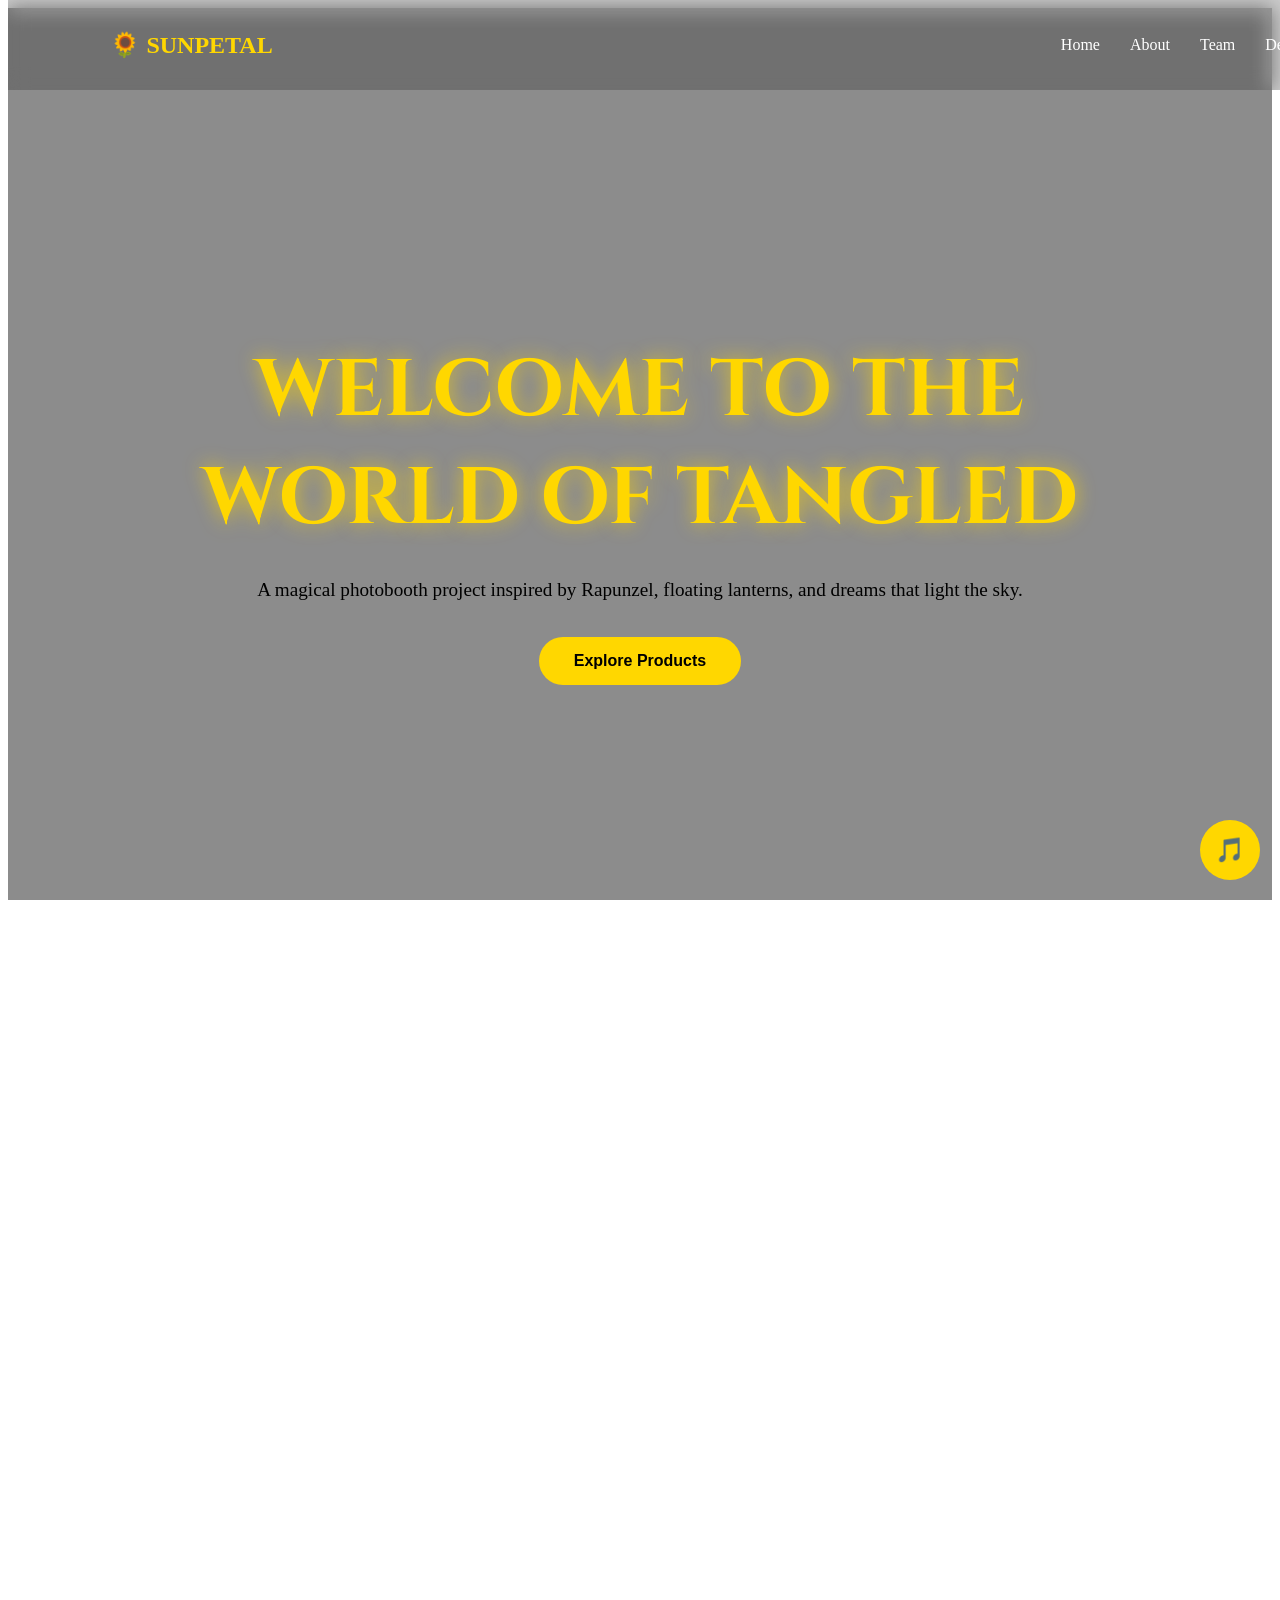
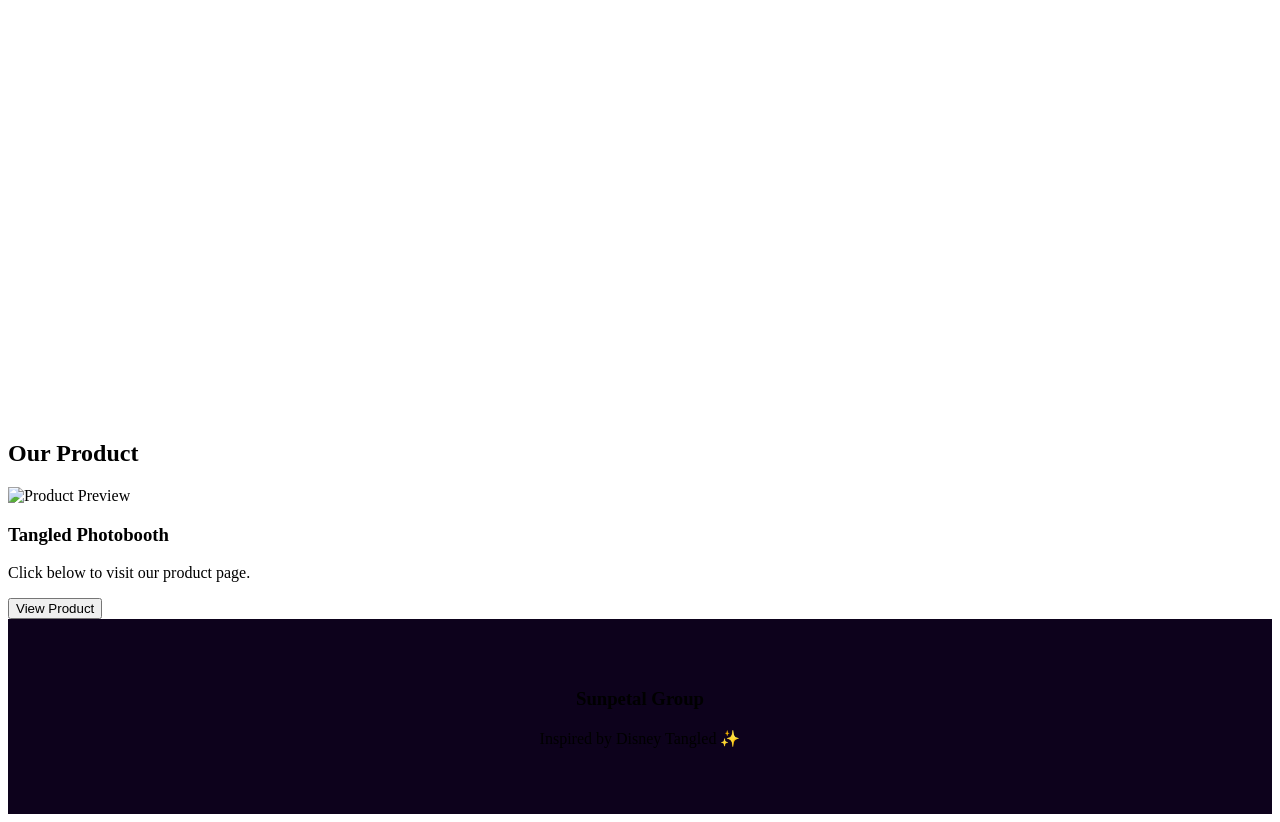
==== index.html @ 0a72d31d "Update index.html" ====
<!DOCTYPE html>
<html lang="en">
<head>
    <meta charset="UTF-8">
    <meta name="viewport" content="width=device-width, initial-scale=1.0">

    <title>Sunpetal | Tangled</title>

    <link rel="preconnect" href="https://fonts.googleapis.com">
    <link href="https://fonts.googleapis.com/css2?family=Cinzel:wght@400;700&family=Poppins:wght@300;400;500;600&display=swap" rel="stylesheet">

    <link rel="stylesheet" href="css/style.css">
</head>

<body>

    <!-- MUSIC -->
    <audio id="bgMusic" loop>
        <source src="assets/music.mp3" type="audio/mpeg">
    </audio>

    <button id="musicBtn">🎵</button>

    <!-- FLOATING ELEMENTS -->
    <div id="bubble-container"></div>
    <div id="lantern-container"></div>

    <!-- NAVBAR -->
    <nav>
        <div class="logo">
            🌻 SUNPETAL
        </div>

        <ul>
            <li><a href="#home">Home</a></li>
            <li><a href="#about">About</a></li>
            <li><a href="#team">Team</a></li>
            <li><a href="design.html">Design</a></li>
            <li>
                <a href="https://kelompok6-design.github.io/product/">
                    Product
                </a>
            </li>
        </ul>
    </nav>

    <!-- HERO -->
    <section id="home" class="hero">
        <div class="hero-content">
            <h1>WELCOME TO THE WORLD OF TANGLED</h1>

            <p>
                A magical photobooth project inspired by Rapunzel,
                floating lanterns, and dreams that light the sky.
            </p>

            <button onclick="goProduct()">
                Explore Products
            </button>
        </div>
    </section>

    <!-- ABOUT -->
    <section id="about" class="about reveal">
        <h2>ABOUT SUNPETAL</h2>

        <div class="about-box">
            <p>
                Sunpetal is a creative group project that presents
                a Tangled-themed photobooth inspired by Rapunzel's
                tower, floating lanterns, golden flowers,
                and magical adventures.

                Our goal is to create a memorable experience
                where visitors can step into the world of Tangled.
            </p>
        </div>
    </section>

    <!-- TEAM -->
    <section id="team" class="team reveal">
        <h2>MEET OUR TEAM</h2>

        <div class="team-grid">

            <div class="flip-card">
                <div class="flip-inner">
                    <div class="front">
                        <h3>Aulia</h3>
                    </div>
                    <div class="back">
                        <p>Web Programmer</p>
                    </div>
                </div>
            </div>

            <div class="flip-card">
                <div class="flip-inner">
                    <div class="front">
                        <h3>Faeyza</h3>
                    </div>
                    <div class="back">
                        <p>Apps Programmer</p>
                    </div>
                </div>
            </div>

            <div class="flip-card">
                <div class="flip-inner">
                    <div class="front">
                        <h3>Carissa</h3>
                    </div>
                    <div class="back">
                        <p>Web Designer</p>
                    </div>
                </div>
            </div>

            <div class="flip-card">
                <div class="flip-inner">
                    <div class="front">
                        <h3>Kamila</h3>
                    </div>
                    <div class="back">
                        <p>Content Writer</p>
                    </div>
                </div>
            </div>

        </div>
    </section>

    <!-- CANVA -->
    <section class="canva reveal">
        <h2>OUR DESIGN PROJECT</h2>

        <div class="canva-box">

            <div style="position: relative; width: 100%; height: 0; padding-top: 56.25%; overflow: hidden; border-radius: 8px;">
                <iframe
                    loading="lazy"
                    style="position: absolute; width:100%; height:100%; top:0; left:0; border:none;"
                    src="https://www.canva.com/design/DAHGaYmYNaI/-Wo3MU7mlBbHjaX0H11_Dw/view?embed"
                    allowfullscreen>
                </iframe>
            </div>

            <a href="https://www.canva.com/design/DAHGaYmYNaI/-Wo3MU7mlBbHjaX0H11_Dw/view"
                target="_blank"
                rel="noopener">
                Sunpetal Cam
            </a>

        </div>
    </section>

    <!-- INTERACTIVE SECTION -->
    <section class="journey reveal">
        <h2>FOLLOW THE LANTERN</h2>

        <p>
            Click the floating lantern to discover our Tangled products.
        </p>

        <div id="mainLantern">🏮</div>
    </section>

    <!-- MINI GAME -->
    <section class="game reveal">
        <h2>COLLECT THE LANTERNS</h2>

        <p>
            Find all 5 lanterns to unlock Rapunzel's treasure.
        </p>

        <div id="score">0 / 5</div>

        <div id="gameArea"></div>
    </section>

    <!-- GALLERY -->
    <section class="gallery reveal">
        <h2>TANGLED INSPIRATION</h2>

        <div class="gallery-grid">
            <img src="assets/rapunzel.png" alt="Rapunzel">
            <img src="assets/bg-home.jpg" alt="Background">
            <img src="assets/lantern.png" alt="Lantern">
            <img src="assets/product1.jpg" alt="Product">
        </div>
    </section>

    <!-- PRODUCT PREVIEW -->
    <section class="product-preview">
        <h2>Our Product</h2>

        <div class="preview-card">
            <img src="assets/product-preview.jpg" alt="Product Preview">

            <h3>Tangled Photobooth</h3>

            <p>
                Click below to visit our product page.
            </p>

            <button onclick="goProduct()">
                View Product
            </button>
        </div>
    </section>

    <!-- FOOTER -->
    <footer>
        <h3>Sunpetal Group</h3>
        <p>Inspired by Disney Tangled ✨</p>
    </footer>

    <script src="js/main.js"></script>
    <script src="js/bubbles.js"></script>

</body>
</html>
---- css/style.css ----
/* =========================
   MUSIC BUTTON
========================= */

#musicBtn{
position:fixed;
right:20px;
bottom:20px;
width:60px;
height:60px;
border:none;
border-radius:50%;
background:#FFD700;
font-size:24px;
cursor:pointer;
z-index:999;
}

/* =========================
   NAVBAR
========================= */

nav{
position:fixed;
top:0;
width:100%;
padding:20px 8%;
display:flex;
justify-content:space-between;
align-items:center;
background:rgba(0,0,0,.2);
backdrop-filter:blur(10px);
z-index:1000;
}

.logo{
font-size:1.5rem;
font-weight:700;
color:#FFD700;
}

nav ul{
display:flex;
gap:30px;
list-style:none;
}

nav a{
text-decoration:none;
color:white;
font-weight:500;
transition:.3s;
}

nav a:hover{
color:#FFD700;
}

/* =========================
   HERO
========================= */

.hero{
height:100vh;
display:flex;
justify-content:center;
align-items:center;
text-align:center;
padding:20px;

background:
linear-gradient(
rgba(0,0,0,.45),
rgba(0,0,0,.45)
),
url("../assets/bg-home.jpg");

background-size:cover;
background-position:center;
background-attachment:fixed;
}

.hero-content{
max-width:900px;
}

.hero h1{
font-size:5rem;
font-family:'Cinzel',serif;
color:#FFD700;
margin-bottom:20px;
text-shadow:0 0 20px rgba(255,215,0,.7);
}

.hero p{
font-size:1.2rem;
line-height:1.8;
margin-bottom:30px;
}

.hero button{
padding:15px 35px;
border:none;
border-radius:40px;
font-size:1rem;
font-weight:bold;
background:#FFD700;
cursor:pointer;
transition:.3s;
}

.hero button:hover{
transform:scale(1.1);
}

/* =========================
   ABOUT
========================= */

.about{
padding:120px 10%;
text-align:center;
}

.about h2{
font-size:3rem;
margin-bottom:40px;
color:#FFD700;
}

.about-box{
max-width:900px;
margin:auto;
padding:40px;
background:rgba(255,255,255,.08);
backdrop-filter:blur(15px);
border-radius:20px;
}

/* =========================
   TEAM
========================= */

.team{
padding:120px 10%;
text-align:center;
}

.team h2{
font-size:3rem;
color:#FFD700;
margin-bottom:50px;
}

.team-grid{
display:grid;
grid-template-columns:
repeat(auto-fit,minmax(220px,1fr));
gap:30px;
}

.flip-card{
height:280px;
perspective:1000px;
}

.flip-inner{
position:relative;
width:100%;
height:100%;
transition:1s;
transform-style:preserve-3d;
}

.flip-card:hover .flip-inner{
transform:rotateY(180deg);
}

.front,
.back{
position:absolute;
width:100%;
height:100%;
backface-visibility:hidden;
display:flex;
justify-content:center;
align-items:center;
border-radius:20px;
}

.front{
background:#5d2c91;
}

.front h3{
font-size:2rem;
}

.back{
background:#FFD700;
color:black;
transform:rotateY(180deg);
font-size:1.2rem;
font-weight:bold;
}

/* =========================
   CANVA
========================= */

.canva{
padding:120px 8%;
text-align:center;
}

.canva h2{
font-size:3rem;
color:#FFD700;
margin-bottom:40px;
}

.canva-box{
border-radius:20px;
overflow:hidden;
box-shadow:0 0 30px rgba(255,215,0,.4);
}

.canva iframe{
width:100%;
height:700px;
border:none;
}

/* =========================
   JOURNEY
========================= */

.journey{
padding:120px 10%;
text-align:center;
}

.journey h2{
font-size:3rem;
color:#FFD700;
}

#mainLantern{
font-size:120px;
cursor:pointer;
margin-top:50px;
animation:float 3s infinite;
}

@keyframes float{

0%{
transform:translateY(0);
}

50%{
transform:translateY(-30px);
}

100%{
transform:translateY(0);
}

}

/* =========================
   MINI GAME
========================= */

.game{
padding:120px 10%;
text-align:center;
}

.game h2{
font-size:3rem;
color:#FFD700;
margin-bottom:20px;
}

#score{
font-size:2rem;
margin-bottom:30px;
}

#gameArea{
position:relative;
height:400px;
background:
rgba(255,255,255,.05);
border-radius:20px;
overflow:hidden;
}

.gameLantern{
position:absolute;
font-size:50px;
cursor:pointer;
transition:.3s;
}

.gameLantern:hover{
transform:scale(1.2);
}

/* =========================
   GALLERY
========================= */

.gallery{
padding:120px 8%;
text-align:center;
}

.gallery h2{
font-size:3rem;
color:#FFD700;
margin-bottom:40px;
}

.gallery-grid{
display:grid;
grid-template-columns:
repeat(auto-fit,minmax(250px,1fr));
gap:20px;
}

.gallery-grid img{
width:100%;
height:280px;
object-fit:cover;
border-radius:20px;
transition:.4s;
}

.gallery-grid img:hover{
transform:scale(1.05);
}

/* =========================
   FOOTER
========================= */

footer{
padding:50px;
text-align:center;
background:#0d021c;
}

/* =========================
   BUBBLES
========================= */

.bubble{
position:fixed;
bottom:-100px;
border-radius:50%;
background:
rgba(255,255,255,.2);
animation:rise linear infinite;
pointer-events:none;
}

@keyframes rise{

0%{
transform:translateY(0);
opacity:1;
}

100%{
transform:translateY(-120vh);
opacity:0;
}

}

/* =========================
   LANTERNS
========================= */

.floating-lantern{
position:fixed;
font-size:40px;
pointer-events:none;
animation:lanternFloat linear infinite;
opacity:.7;
}

@keyframes lanternFloat{

0%{
transform:translateY(100vh);
}

100%{
transform:translateY(-120vh);
}

}

/* =========================
   REVEAL SCROLL
========================= */

.reveal{
opacity:0;
transform:translateY(80px);
transition:1s;
}

.reveal.active{
opacity:1;
transform:translateY(0);
}

/* =========================
   MOBILE
========================= */

@media(max-width:768px){

.hero h1{
font-size:2.8rem;
}

nav{
flex-direction:column;
gap:15px;
}

nav ul{
flex-wrap:wrap;
justify-content:center;
}

.about h2,
.team h2,
.canva h2,
.gallery h2,
.game h2,
.journey h2{
font-size:2rem;
}

#mainLantern{
font-size:80px;
}

.canva iframe{
height:500px;
}

}
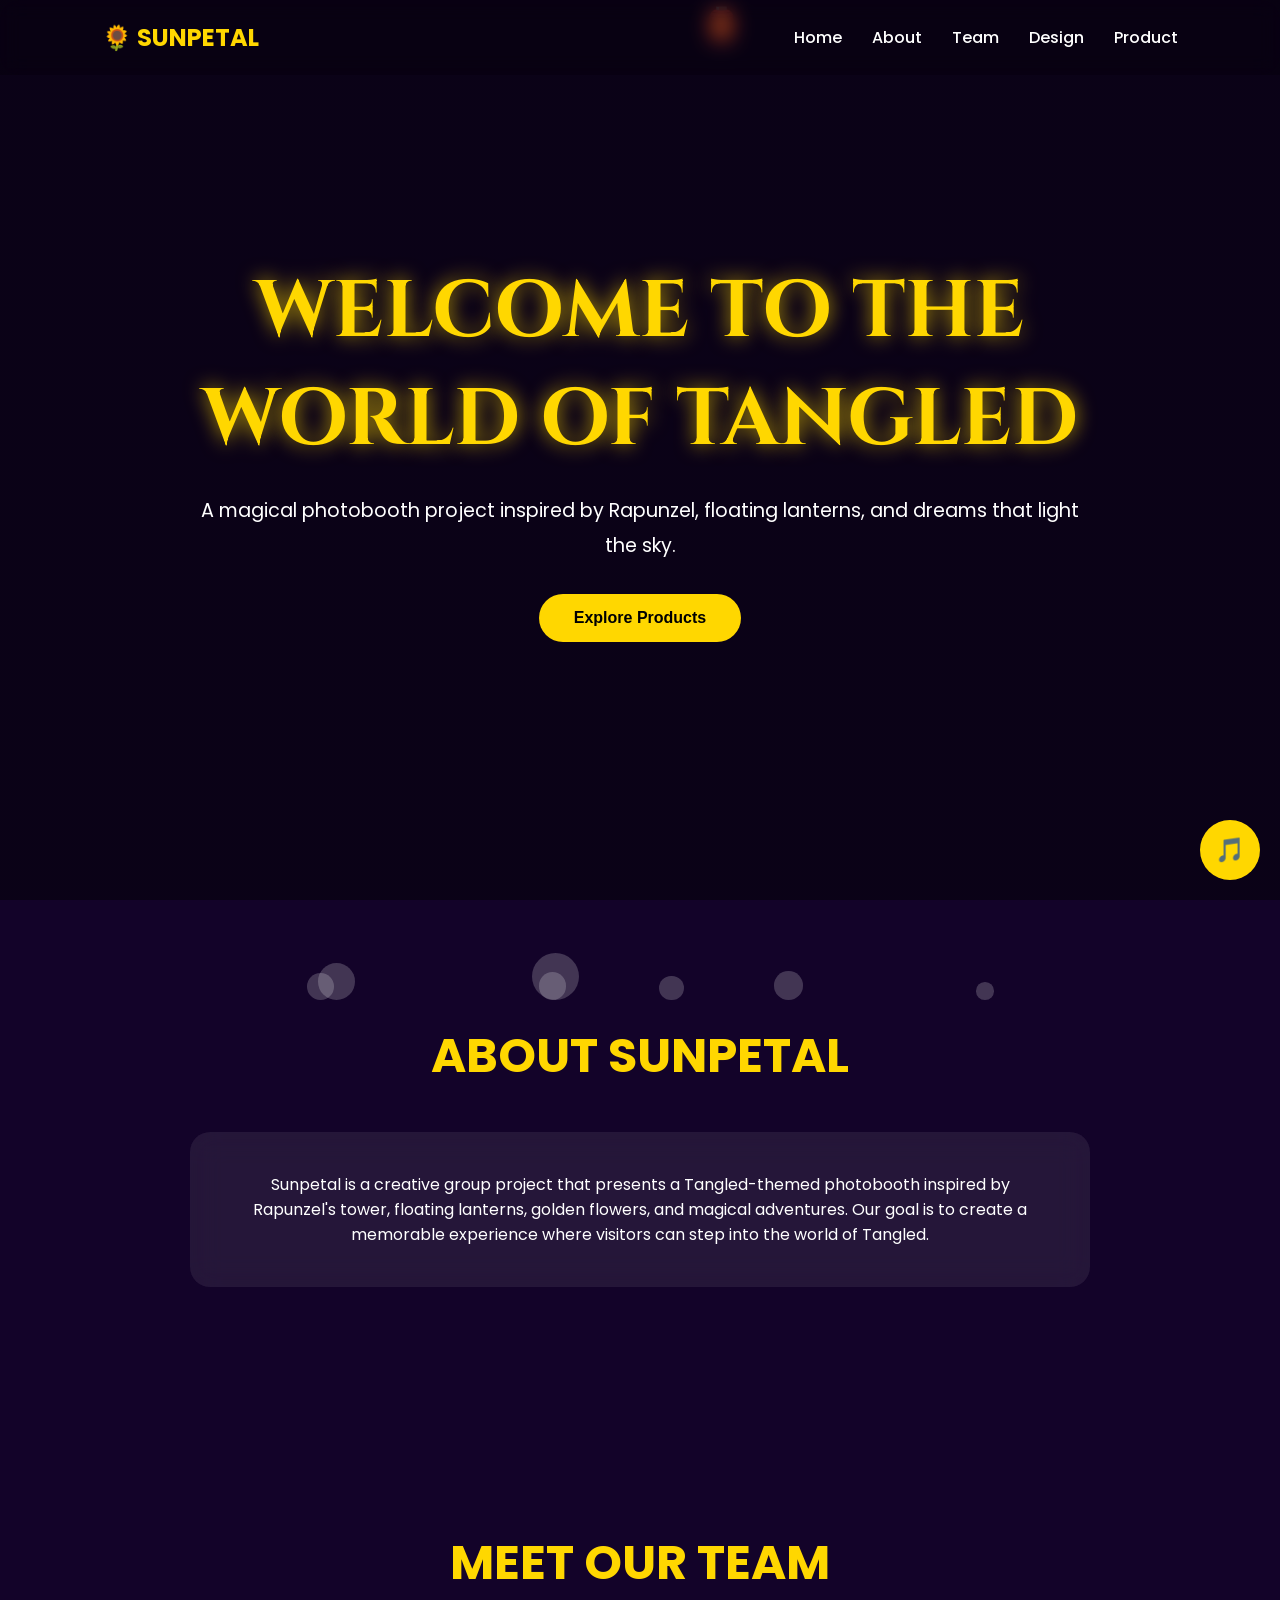
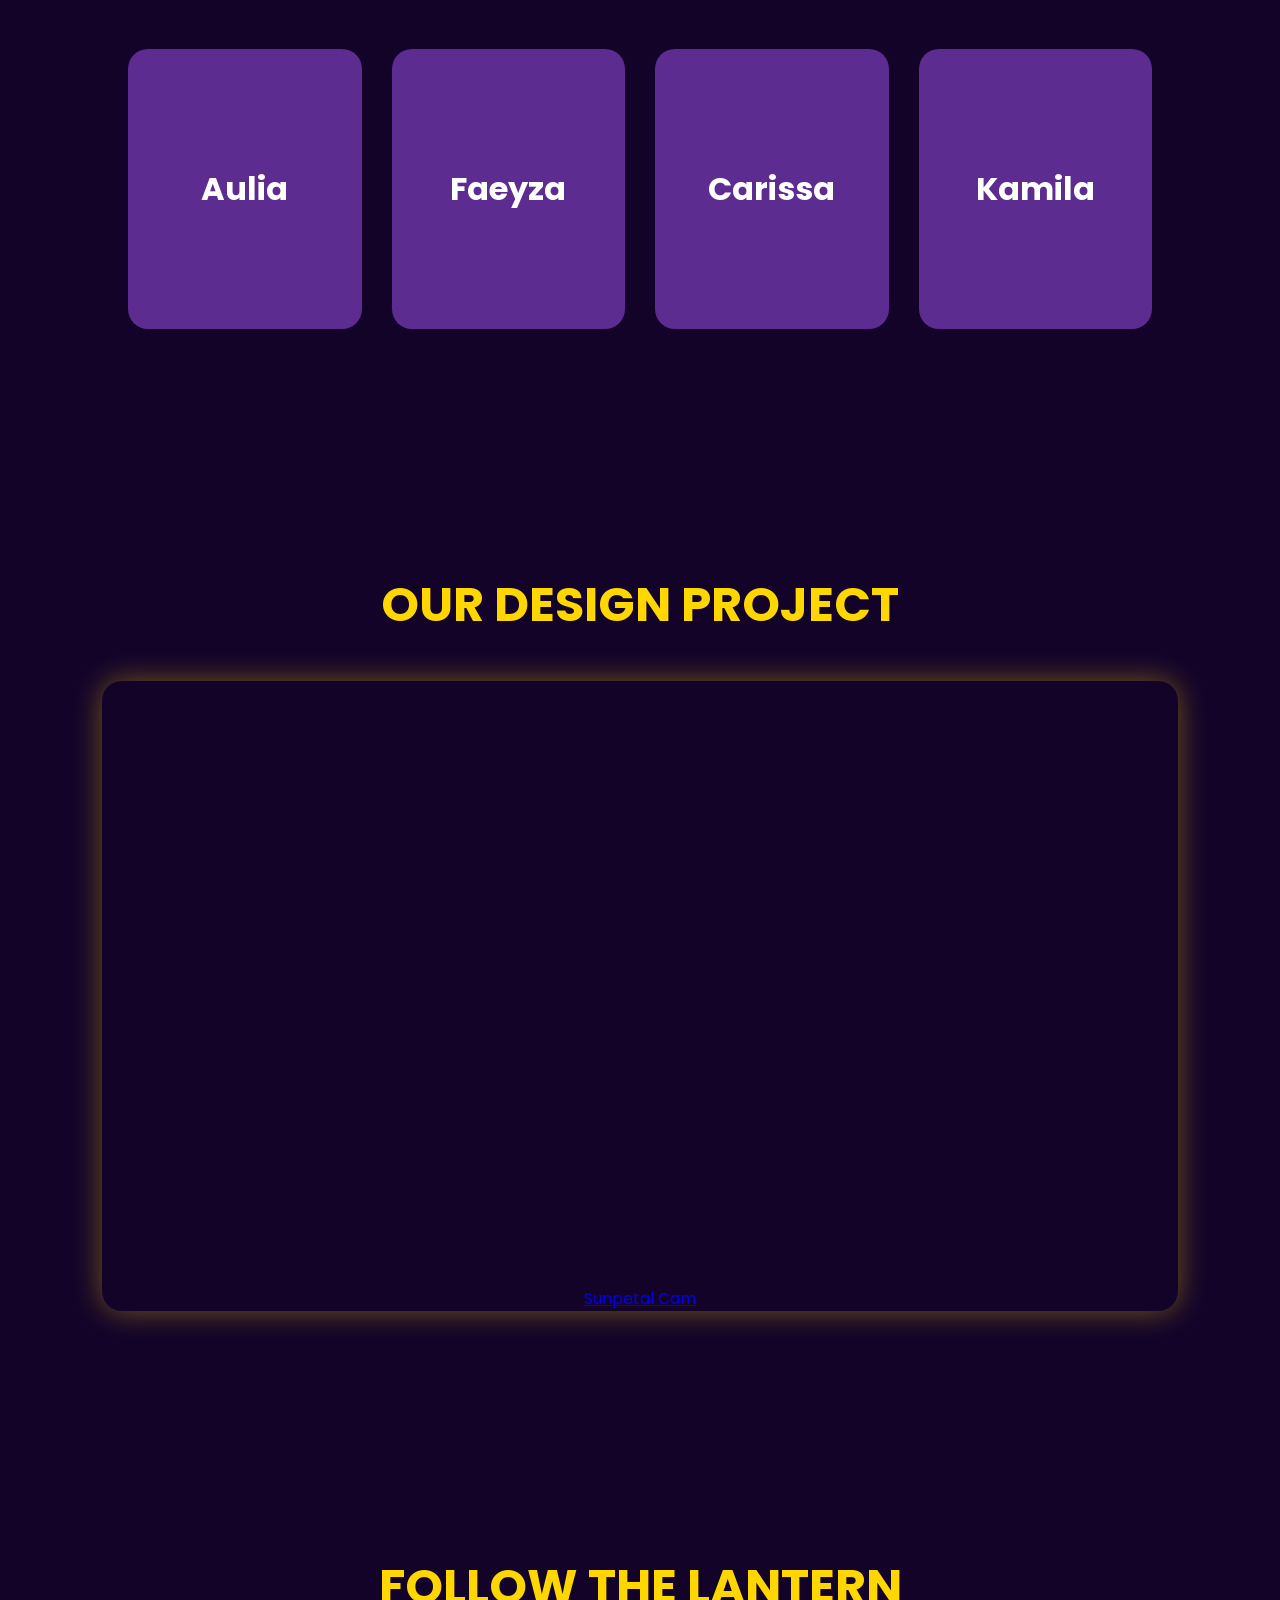
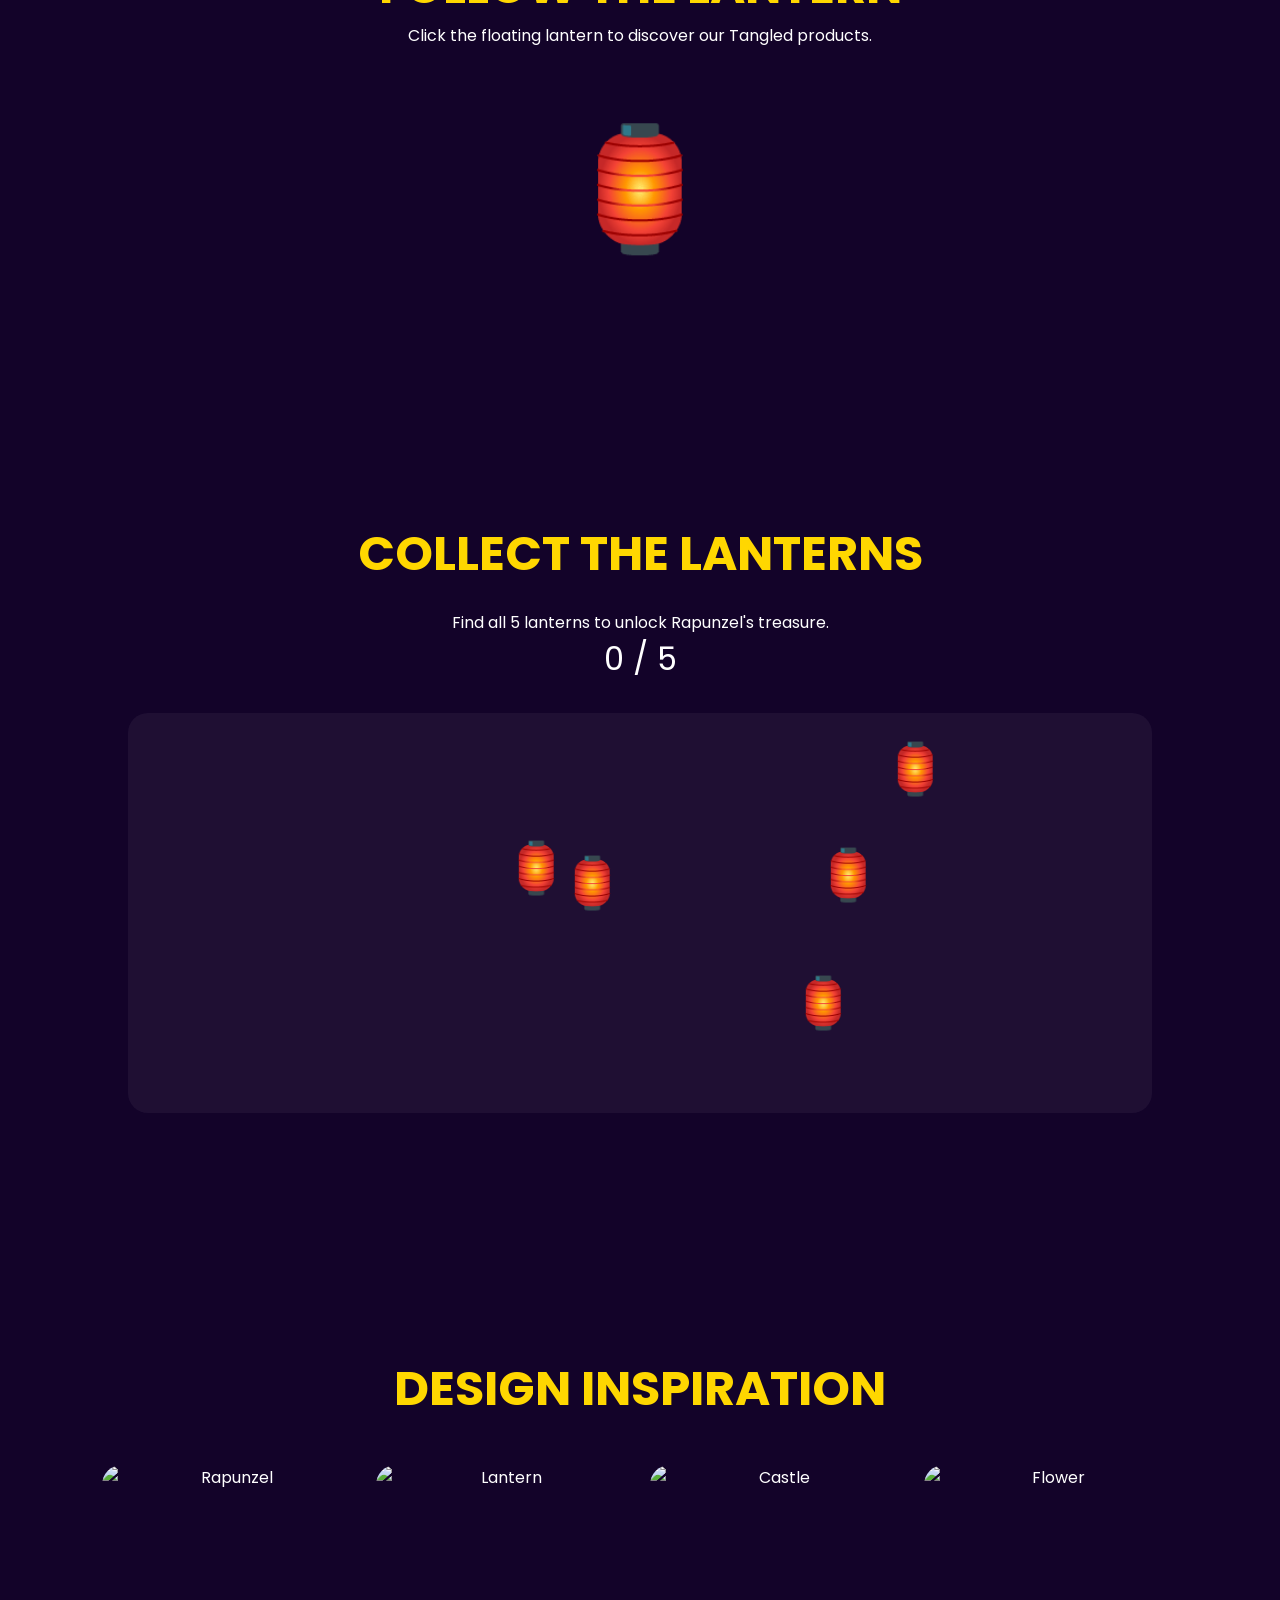
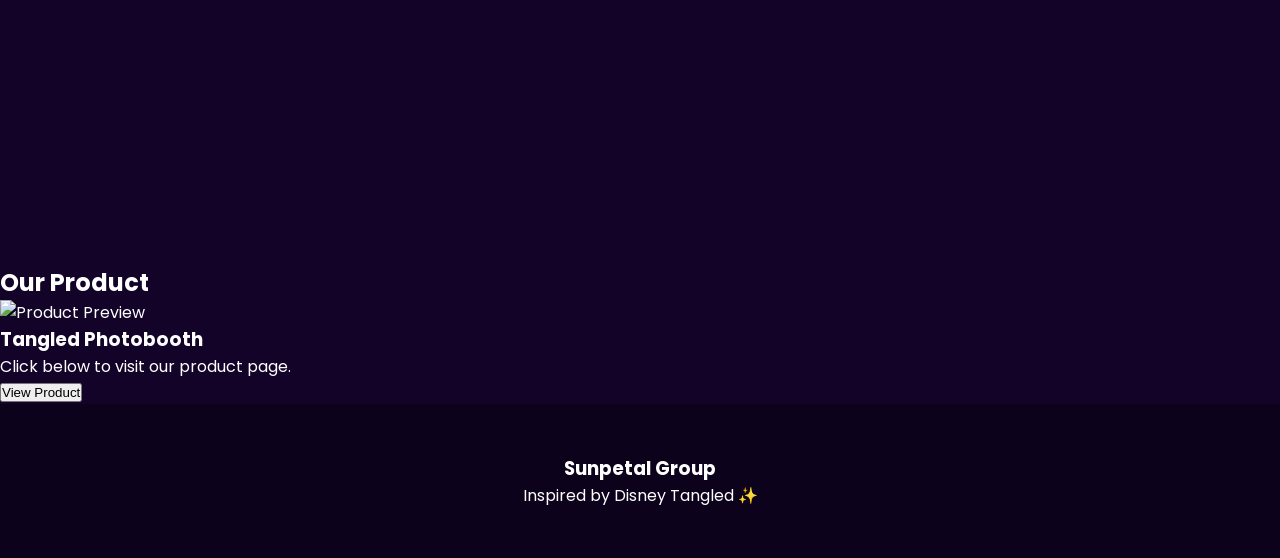
==== commit ba348500: "Update index.html" ====
--- a/index.html
+++ b/index.html
@@ -179,16 +179,23 @@
     </section>
 
     <!-- GALLERY -->
-    <section class="gallery reveal">
-        <h2>TANGLED INSPIRATION</h2>
-
-        <div class="gallery-grid">
-            <img src="assets/rapunzel.png" alt="Rapunzel">
-            <img src="assets/bg-home.jpg" alt="Background">
-            <img src="assets/lantern.png" alt="Lantern">
-            <img src="assets/product1.jpg" alt="Product">
-        </div>
-    </section>
+    <section class="gallery">
+
+    <h2>DESIGN INSPIRATION</h2>
+
+    <div class="gallery-grid">
+
+        <img src="https://upload.wikimedia.org/wikipedia/en/a/a8/Tangled_poster.jpg" alt="Rapunzel">
+
+        <img src="https://images.unsplash.com/photo-1513151233558-d860c5398176" alt="Lantern">
+
+        <img src="https://images.unsplash.com/photo-1506744038136-46273834b3fb" alt="Castle">
+
+        <img src="https://images.unsplash.com/photo-1518562180175-34a163b1a9a6" alt="Flower">
+
+    </div>
+
+</section>
 
     <!-- PRODUCT PREVIEW -->
     <section class="product-preview">
--- a/css/style.css
+++ b/css/style.css
@@ -1,4 +1,50 @@
-
+/* =========================
+   RESET
+========================= */
+
+*{
+margin:0;
+padding:0;
+box-sizing:border-box;
+scroll-behavior:smooth;
+}
+
+body{
+font-family:'Poppins',sans-serif;
+background:#130329;
+color:white;
+overflow-x:hidden;
+}
+
+/* =========================
+   LOADER
+========================= */
+
+#loader{
+position:fixed;
+width:100%;
+height:100vh;
+background:#120028;
+display:flex;
+justify-content:center;
+align-items:center;
+z-index:9999;
+transition:1s;
+}
+
+.loader-content{
+text-align:center;
+}
+
+.loader-content h1{
+font-size:4rem;
+color:#FFD700;
+font-family:'Cinzel',serif;
+}
+
+.loader-content p{
+margin-top:10px;
+}
 
 /* =========================
    MUSIC BUTTON
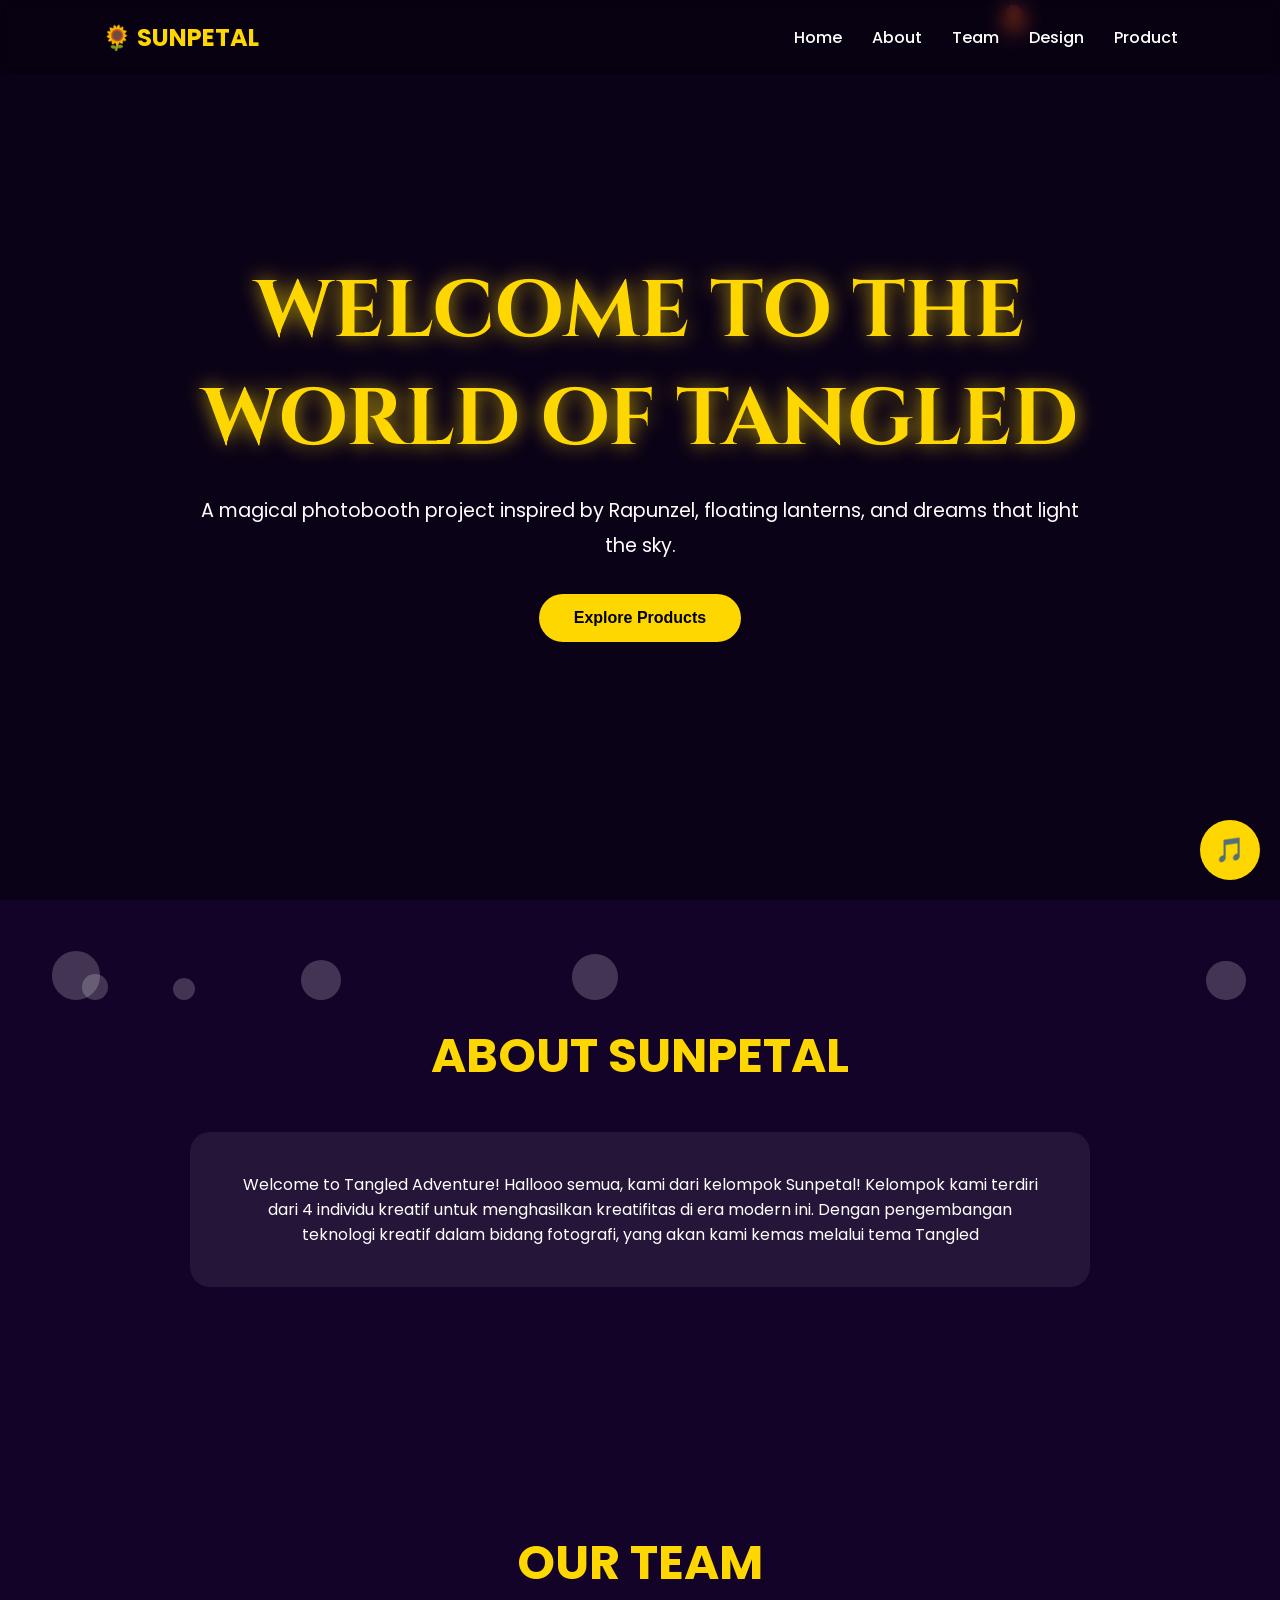
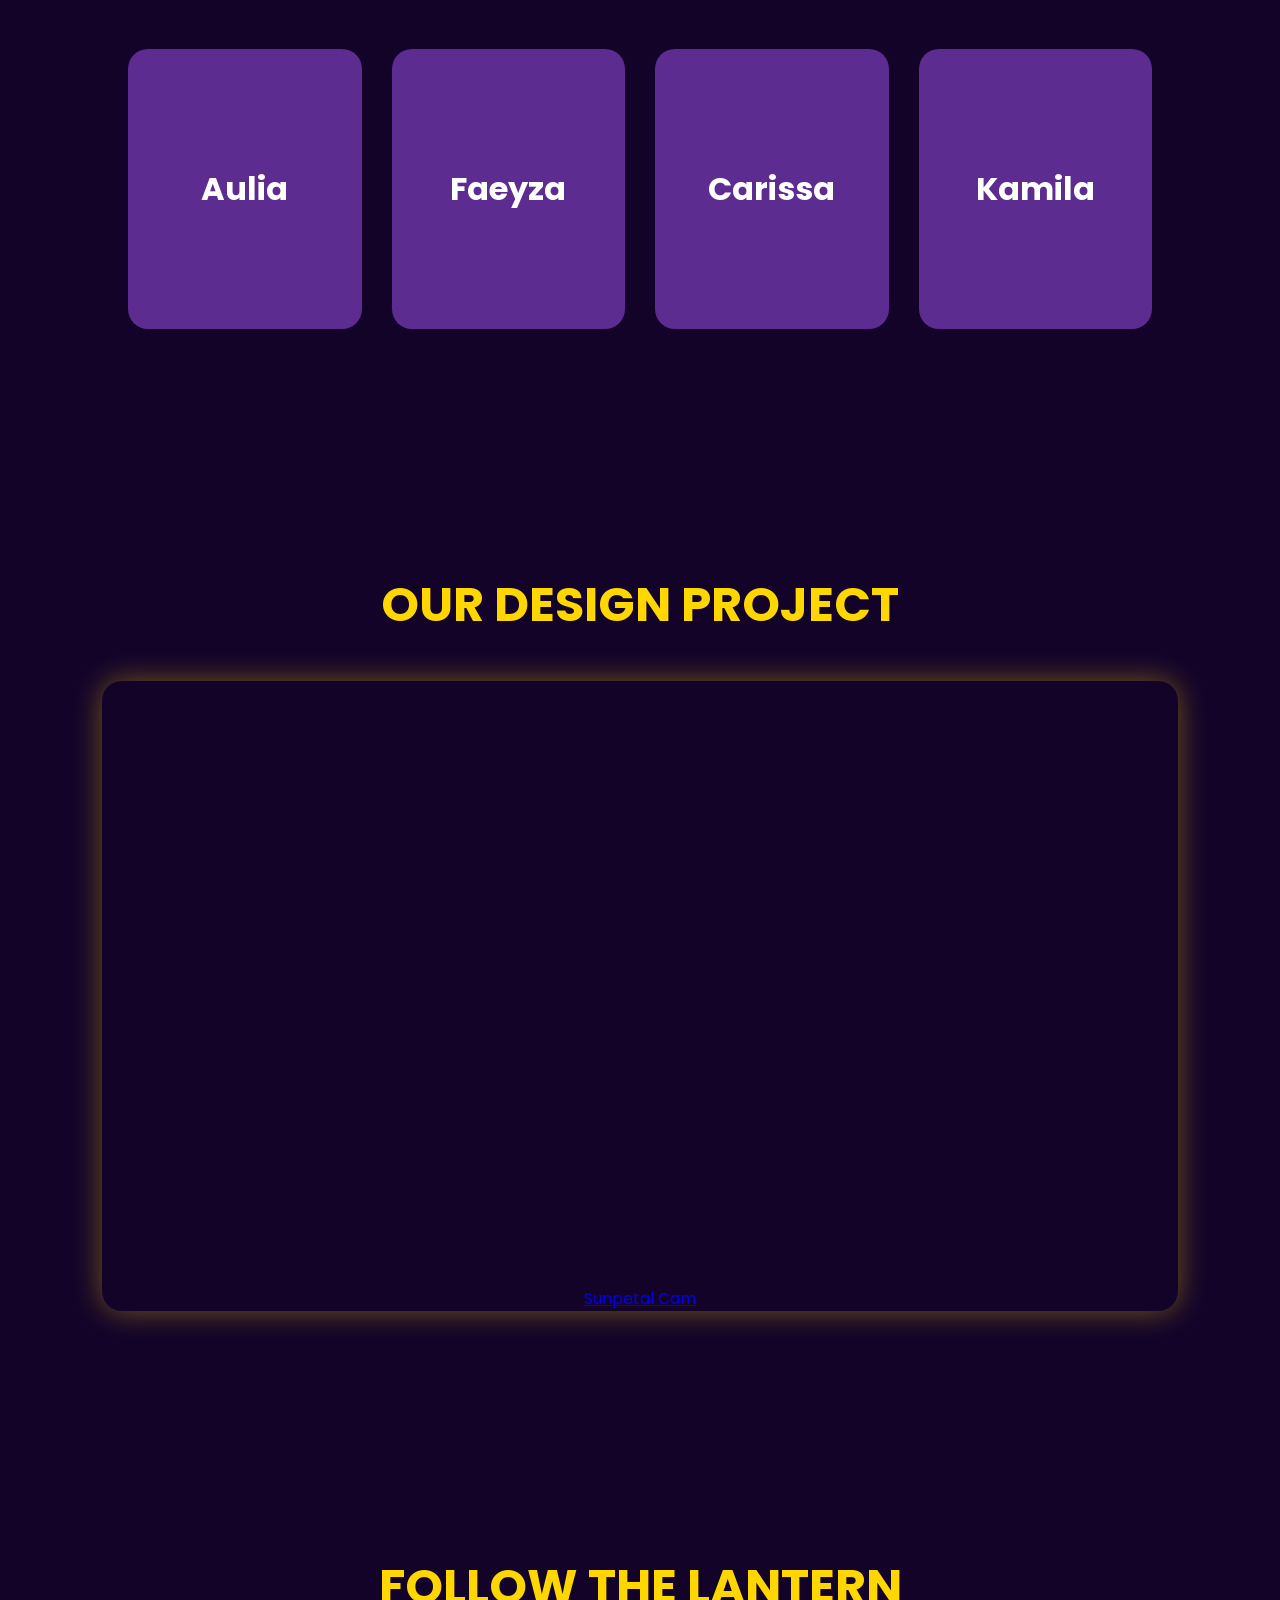
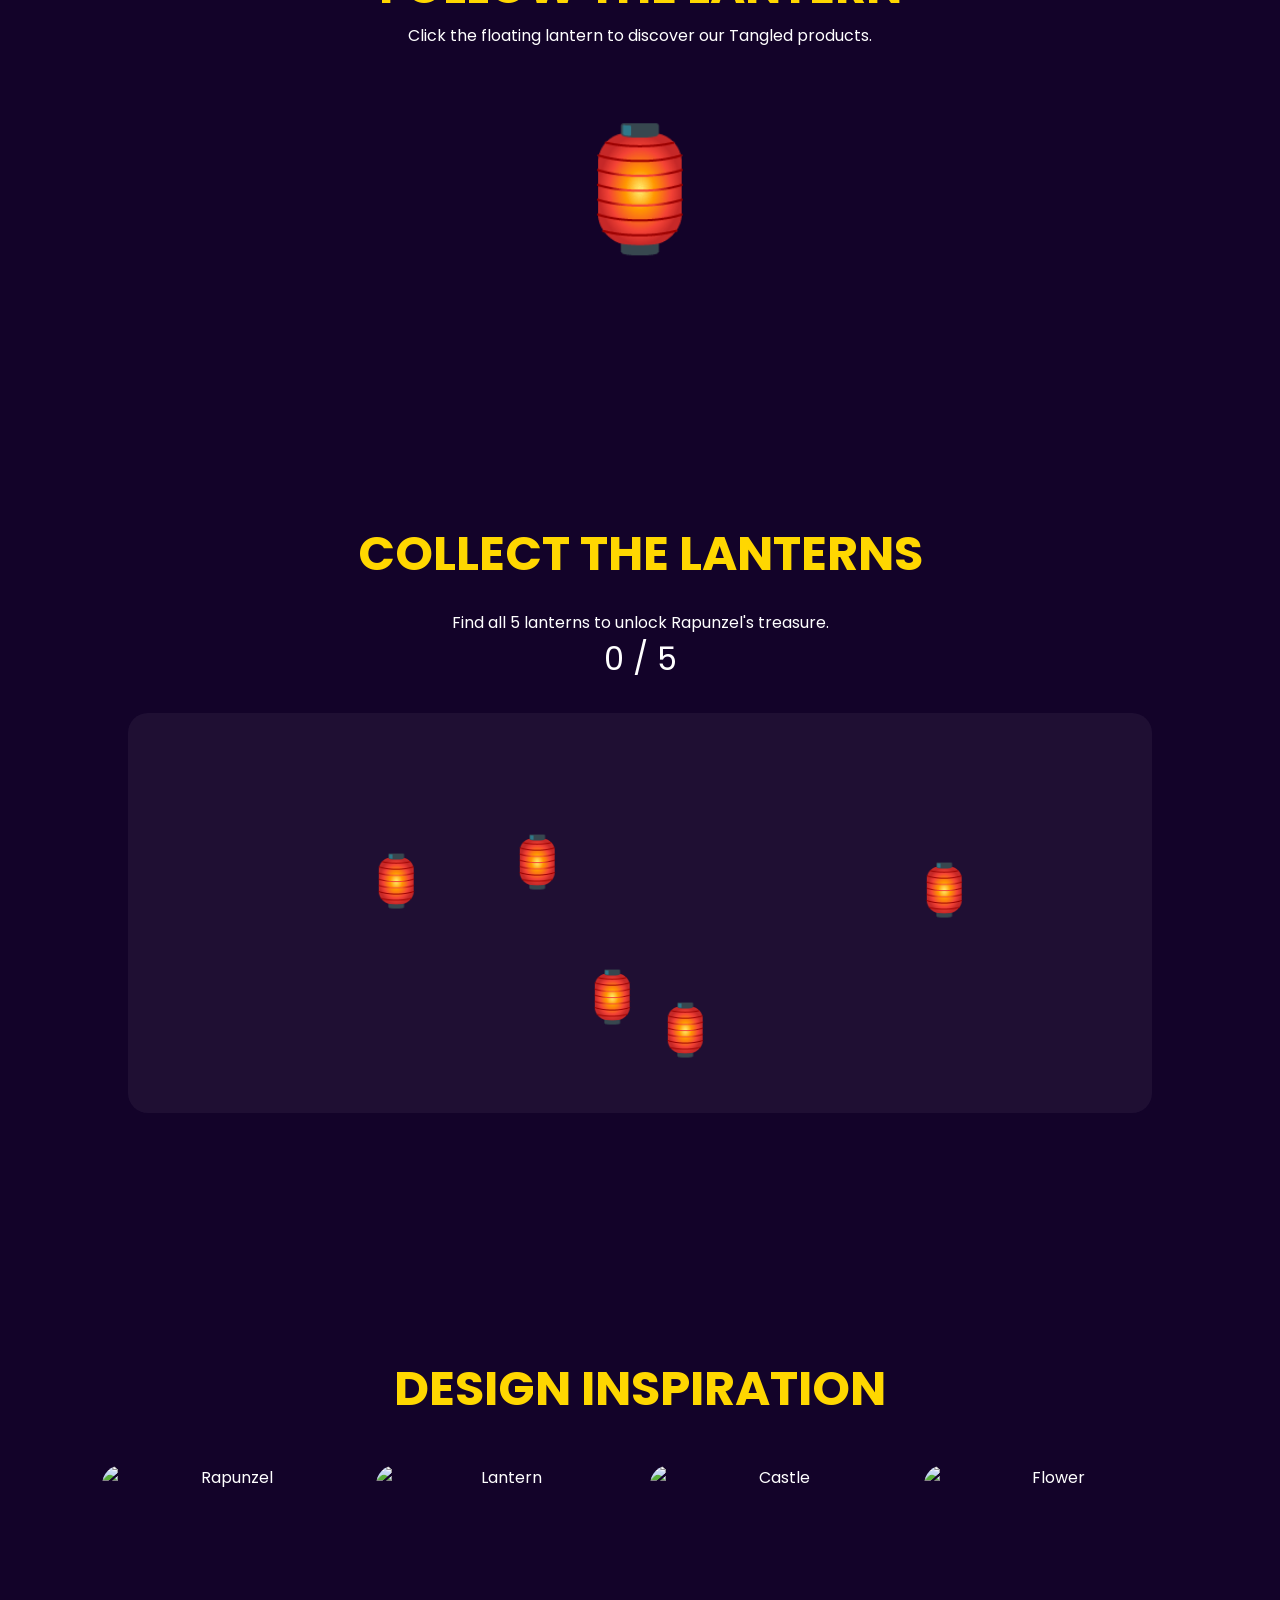
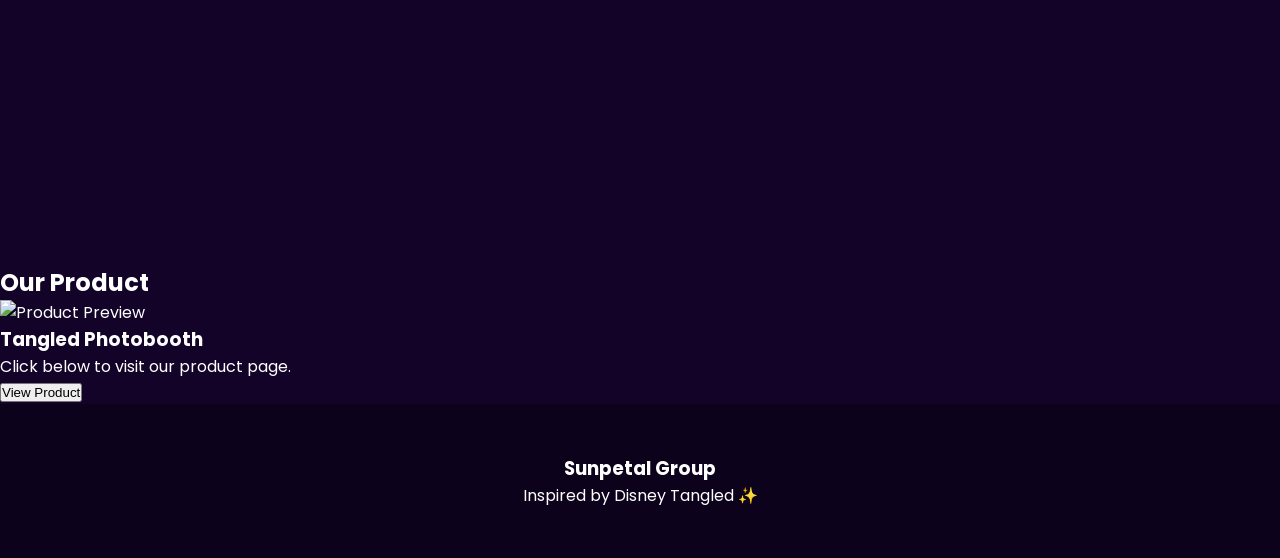
==== commit 3caff387: "Update index.html" ====
--- a/index.html
+++ b/index.html
@@ -66,69 +66,83 @@
 
         <div class="about-box">
             <p>
-                Sunpetal is a creative group project that presents
-                a Tangled-themed photobooth inspired by Rapunzel's
-                tower, floating lanterns, golden flowers,
-                and magical adventures.
-
-                Our goal is to create a memorable experience
-                where visitors can step into the world of Tangled.
+                Welcome to Tangled Adventure!
+            Hallooo semua, kami dari kelompok Sunpetal! 
+            Kelompok kami terdiri dari 4 individu kreatif 
+            untuk menghasilkan kreatifitas di era modern ini.
+            Dengan pengembangan teknologi kreatif dalam bidang 
+            fotografi, yang akan kami kemas melalui tema Tangled
+    
             </p>
         </div>
     </section>
 
     <!-- TEAM -->
-    <section id="team" class="team reveal">
-        <h2>MEET OUR TEAM</h2>
-
-        <div class="team-grid">
-
-            <div class="flip-card">
-                <div class="flip-inner">
-                    <div class="front">
-                        <h3>Aulia</h3>
-                    </div>
-                    <div class="back">
-                        <p>Web Programmer</p>
-                    </div>
-                </div>
-            </div>
-
-            <div class="flip-card">
-                <div class="flip-inner">
-                    <div class="front">
-                        <h3>Faeyza</h3>
-                    </div>
-                    <div class="back">
-                        <p>Apps Programmer</p>
-                    </div>
-                </div>
-            </div>
-
-            <div class="flip-card">
-                <div class="flip-inner">
-                    <div class="front">
-                        <h3>Carissa</h3>
-                    </div>
-                    <div class="back">
-                        <p>Web Designer</p>
-                    </div>
-                </div>
-            </div>
-
-            <div class="flip-card">
-                <div class="flip-inner">
-                    <div class="front">
-                        <h3>Kamila</h3>
-                    </div>
-                    <div class="back">
-                        <p>Content Writer</p>
-                    </div>
-                </div>
-            </div>
-
-        </div>
-    </section>
+    <section class="team">
+
+    <h2>OUR TEAM</h2>
+
+    <div class="team-grid">
+
+        <div class="flip-card" onclick="this.classList.toggle('active')">
+            <div class="flip-card-inner">
+
+                <div class="front">
+                    <h3>Aulia</h3>
+                </div>
+
+                <div class="back">
+                    <p>Web Programmer</p>
+                </div>
+
+            </div>
+        </div>
+
+        <div class="flip-card" onclick="this.classList.toggle('active')">
+            <div class="flip-card-inner">
+
+                <div class="front">
+                    <h3>Faeyza</h3>
+                </div>
+
+                <div class="back">
+                    <p>Apps Programmer</p>
+                </div>
+
+            </div>
+        </div>
+
+        <div class="flip-card" onclick="this.classList.toggle('active')">
+            <div class="flip-card-inner">
+
+                <div class="front">
+                    <h3>Carissa</h3>
+                </div>
+
+                <div class="back">
+                    <p>Web Design</p>
+                </div>
+
+            </div>
+        </div>
+
+        <div class="flip-card" onclick="this.classList.toggle('active')">
+            <div class="flip-card-inner">
+
+                <div class="front">
+                    <h3>Kamila</h3>
+                </div>
+
+                <div class="back">
+                    <p>Content Writer</p>
+                </div>
+
+            </div>
+        </div>
+
+    </div>
+
+</section>
 
     <!-- CANVA -->
     <section class="canva reveal">
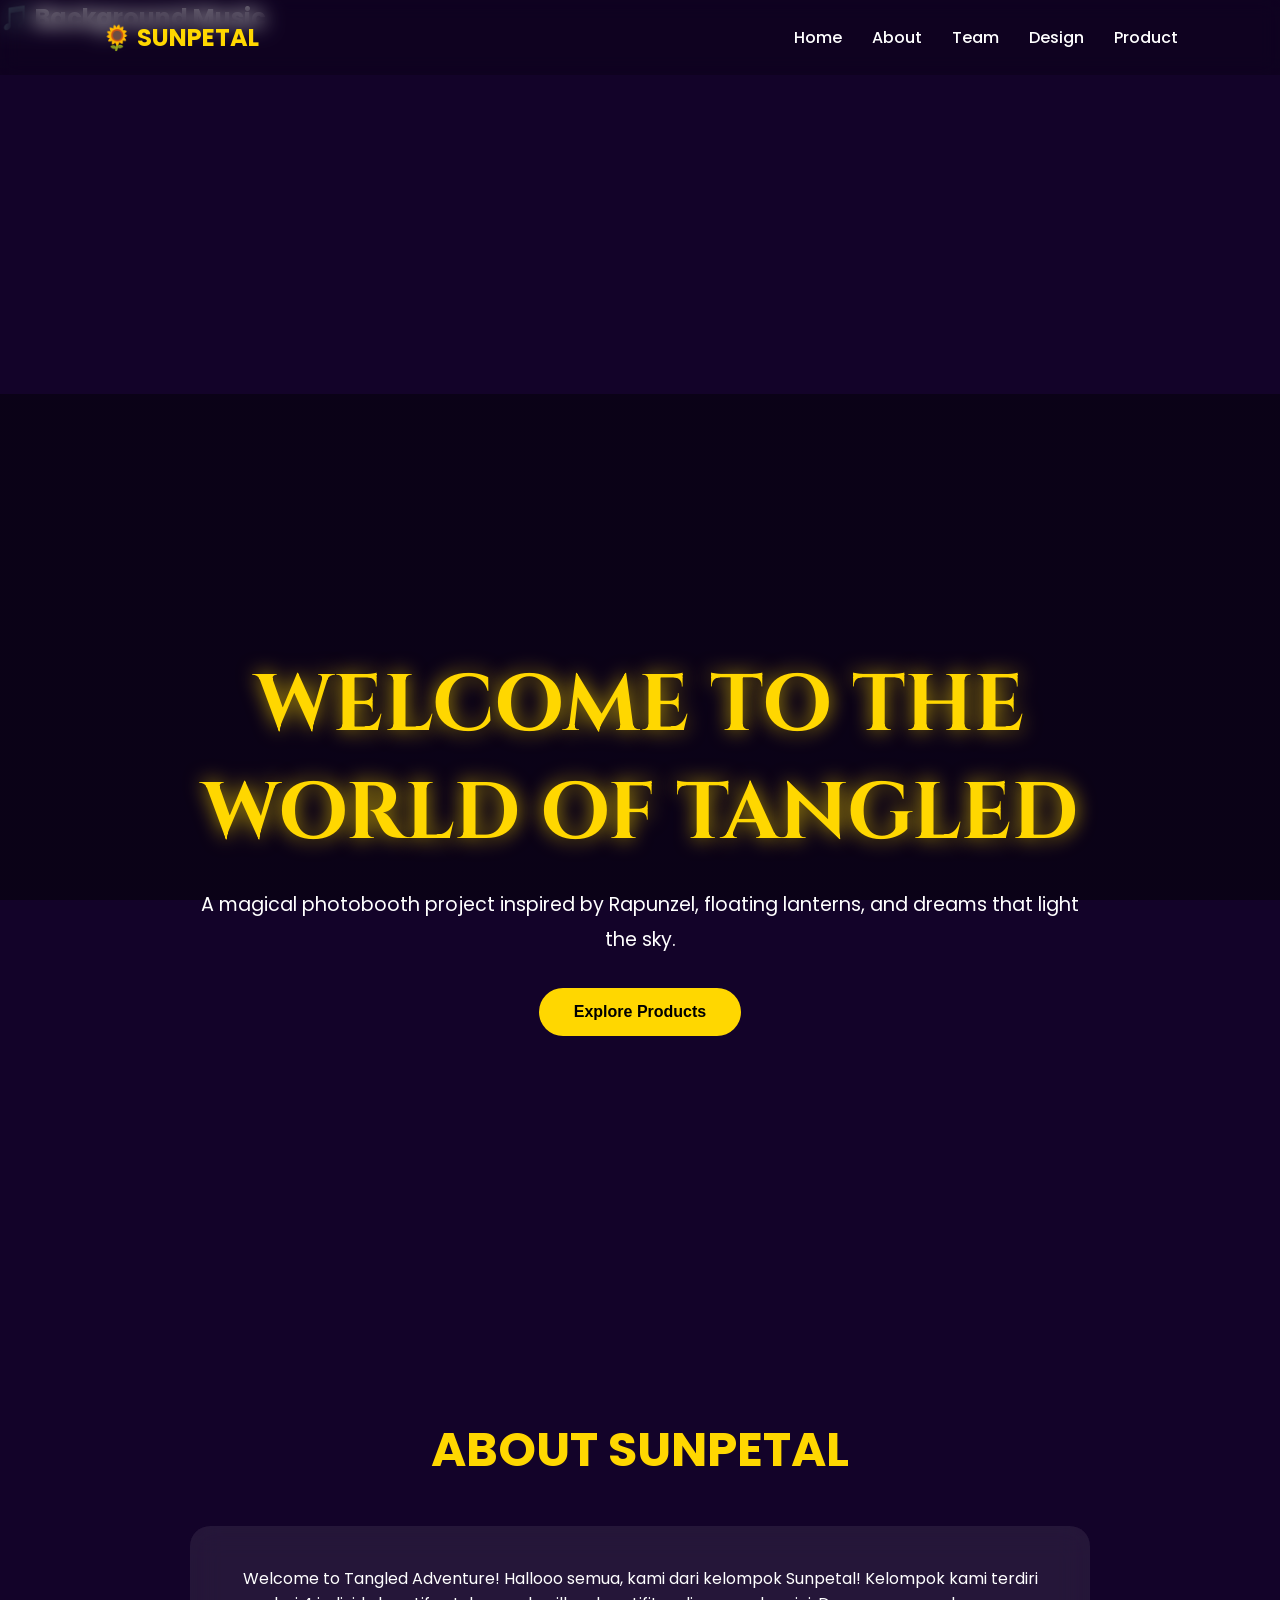
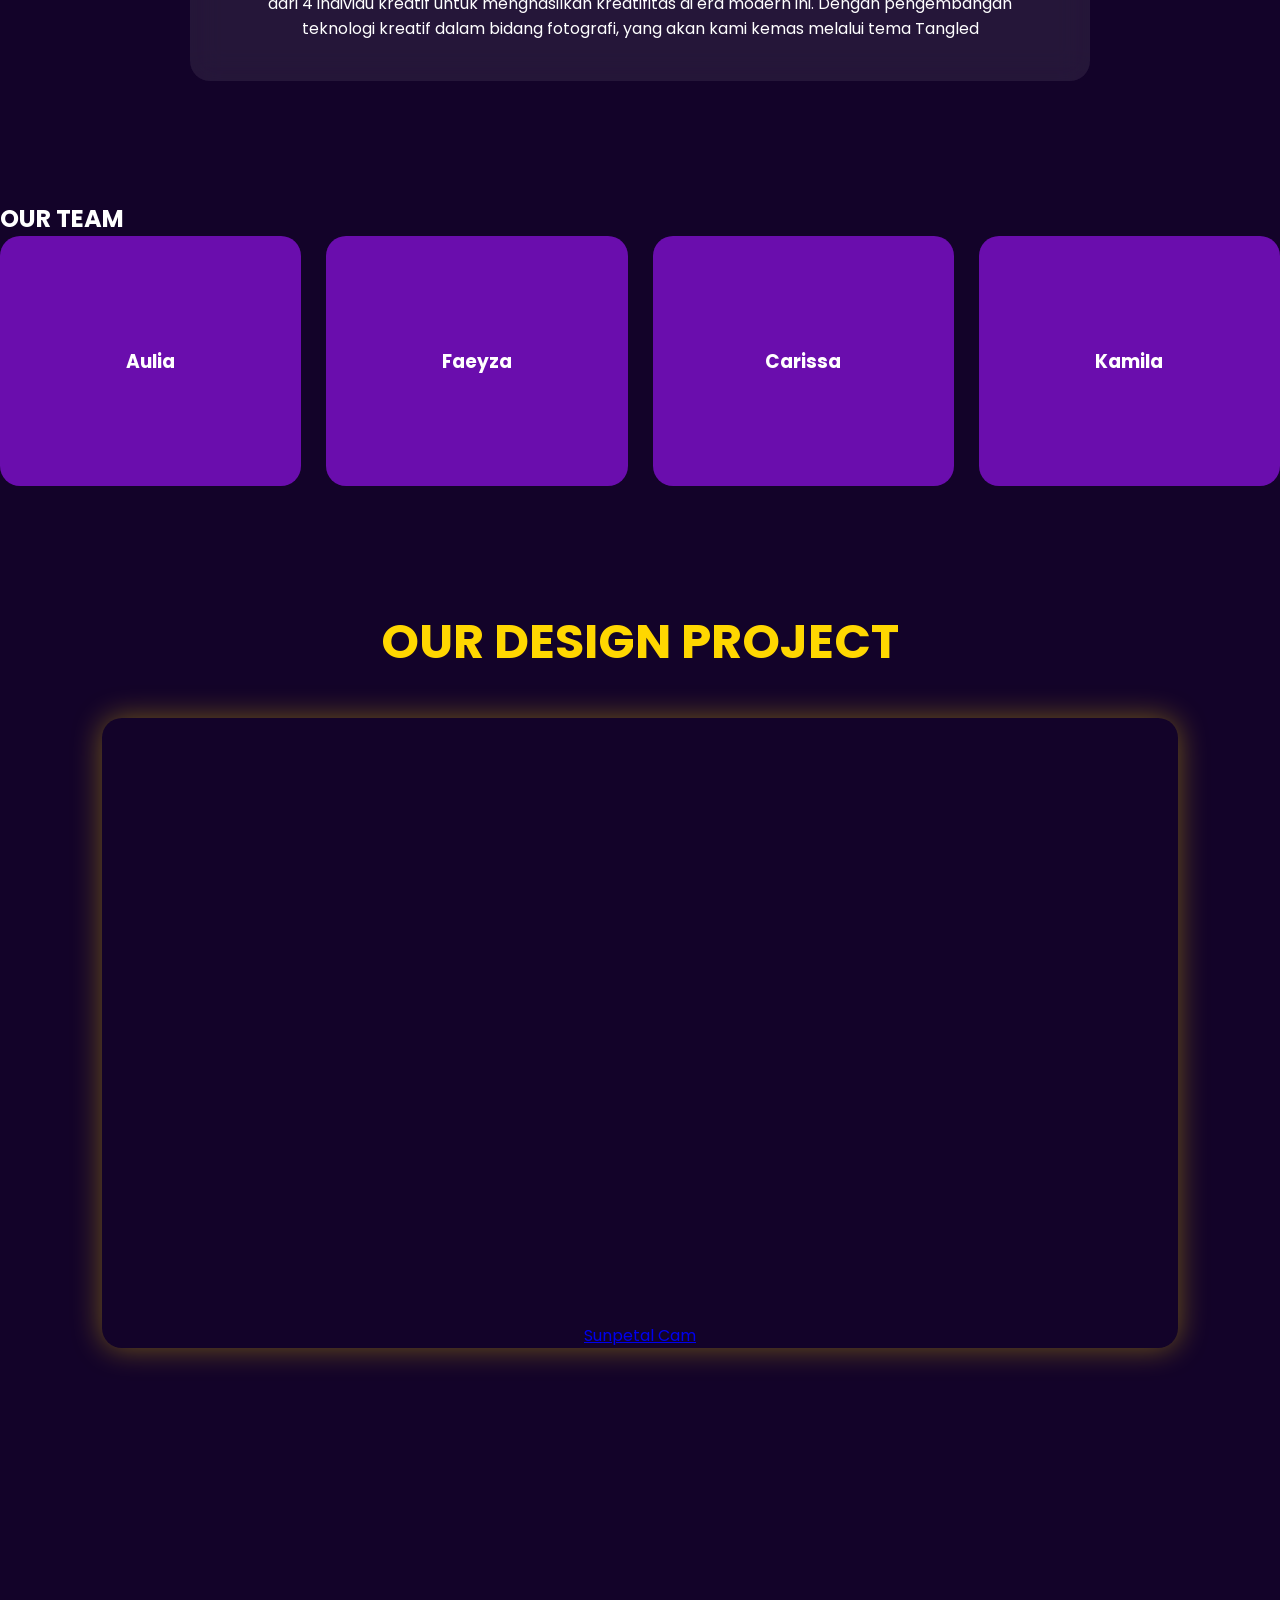
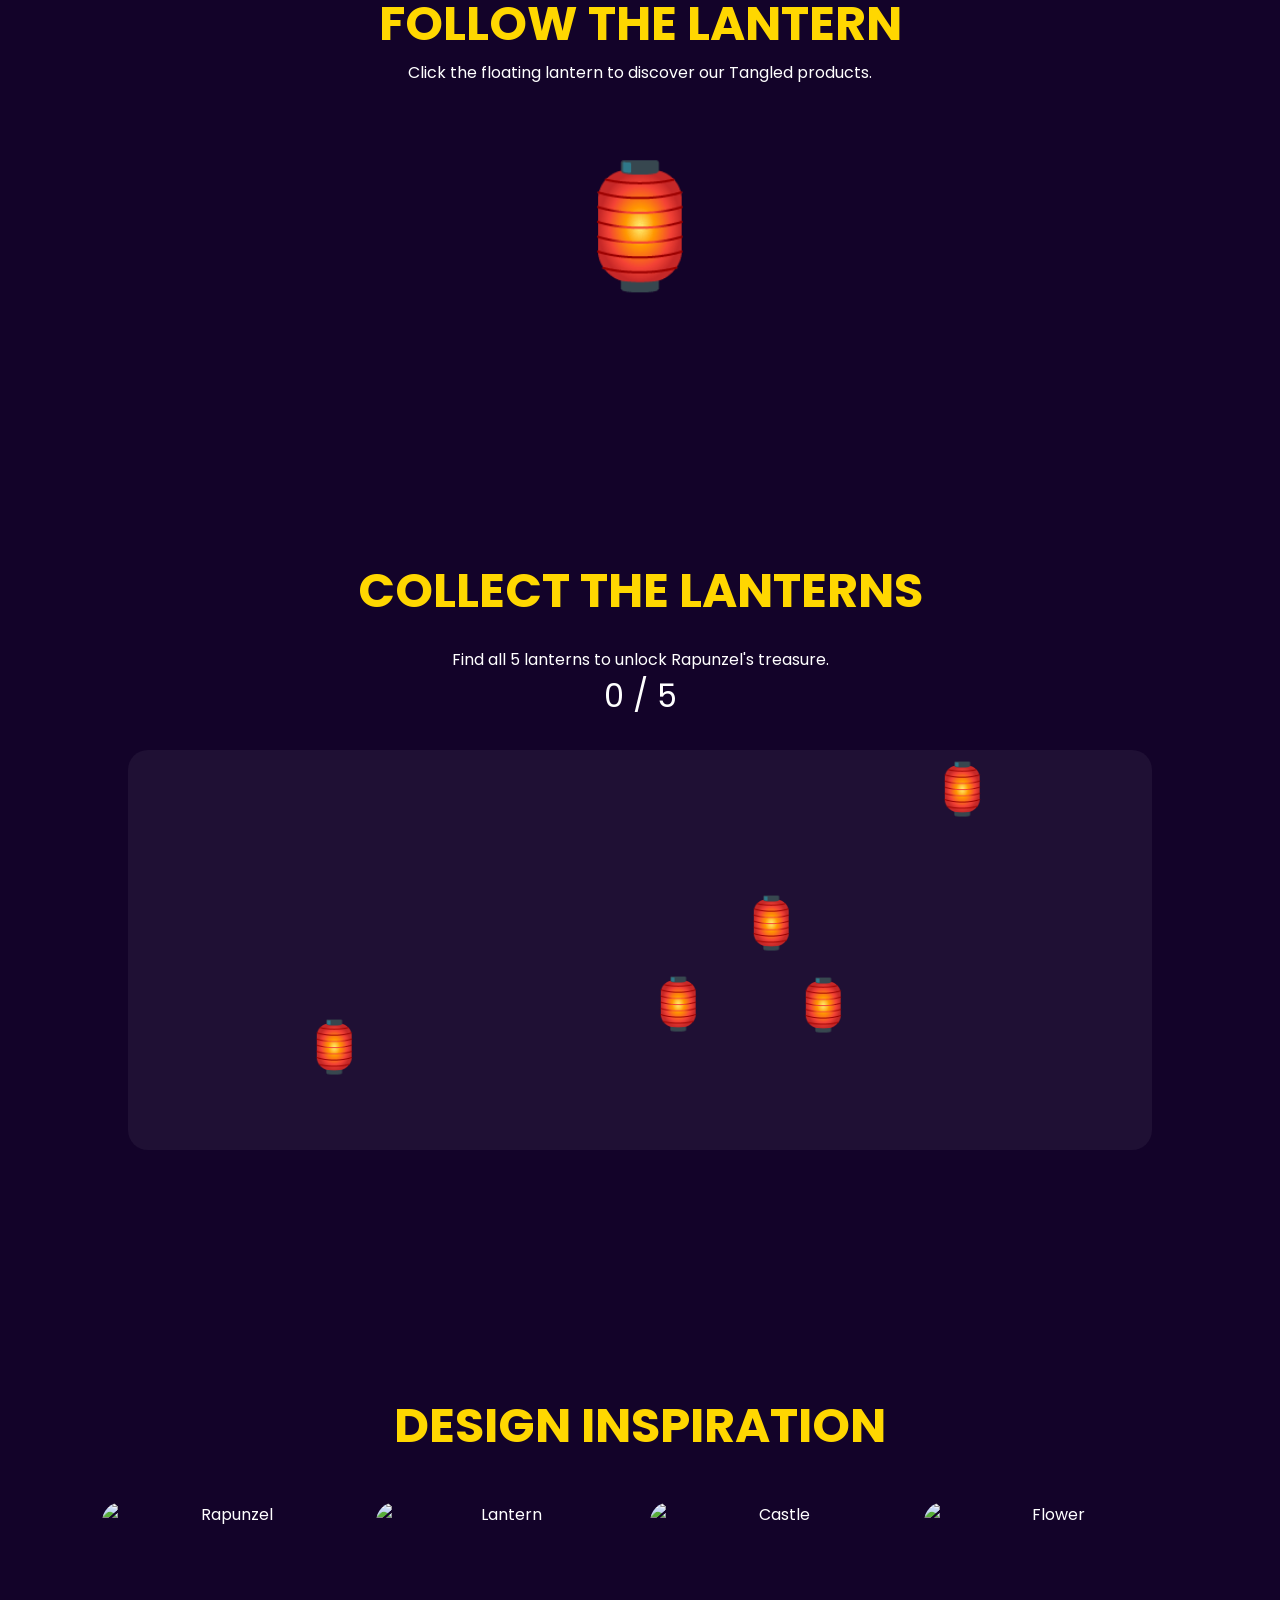
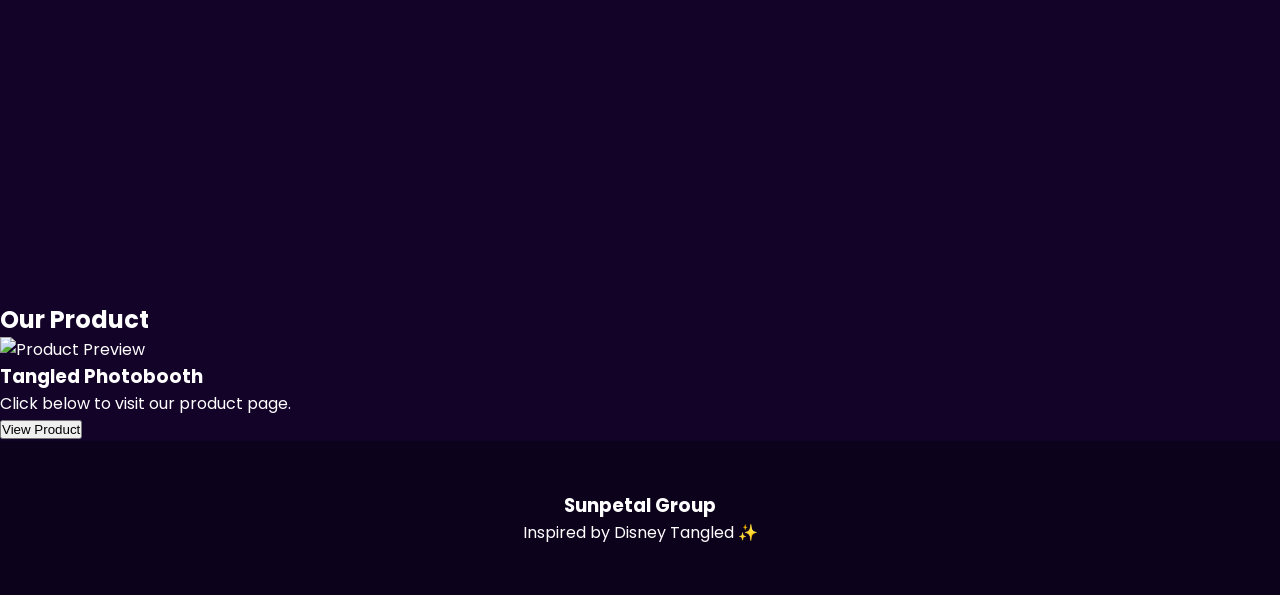
==== commit ff31561f: "Update index.html" ====
--- a/index.html
+++ b/index.html
@@ -14,16 +14,28 @@
 
 <body>
 
-    <!-- MUSIC -->
-    <audio id="bgMusic" loop>
-        <source src="assets/music.mp3" type="audio/mpeg">
-    </audio>
-
-    <button id="musicBtn">🎵</button>
-
-    <!-- FLOATING ELEMENTS -->
-    <div id="bubble-container"></div>
-    <div id="lantern-container"></div>
+   <!-- MUSIC SECTION -->
+
+<section class="music-section">
+
+    <h2>🎵 Background Music</h2>
+
+    <div class="spotify-box">
+
+        <iframe
+            style="border-radius:12px"
+            src="https://open.spotify.com/embed/playlist/37i9dQZF1DX9Z3vMB2b8im?utm_source=generator"
+            width="100%"
+            height="352"
+            frameborder="0"
+            allowfullscreen=""
+            allow="autoplay; clipboard-write; encrypted-media; fullscreen; picture-in-picture"
+            loading="lazy">
+        </iframe>
+
+    </div>
+
+</section>
 
     <!-- NAVBAR -->
     <nav>
--- a/css/style.css
+++ b/css/style.css
@@ -189,67 +189,69 @@
    TEAM
 ========================= */
 
-.team{
-padding:120px 10%;
-text-align:center;
-}
-
-.team h2{
-font-size:3rem;
-color:#FFD700;
-margin-bottom:50px;
-}
-
 .team-grid{
-display:grid;
-grid-template-columns:
-repeat(auto-fit,minmax(220px,1fr));
-gap:30px;
+    display:grid;
+    grid-template-columns:repeat(auto-fit,minmax(220px,1fr));
+    gap:25px;
 }
 
 .flip-card{
-height:280px;
-perspective:1000px;
-}
-
-.flip-inner{
-position:relative;
-width:100%;
-height:100%;
-transition:1s;
-transform-style:preserve-3d;
-}
-
-.flip-card:hover .flip-inner{
-transform:rotateY(180deg);
+    height:250px;
+    perspective:1000px;
+    cursor:pointer;
+}
+
+.flip-card-inner{
+    position:relative;
+    width:100%;
+    height:100%;
+    transition:transform .8s;
+    transform-style:preserve-3d;
+}
+
+.flip-card:hover .flip-card-inner,
+.flip-card.active .flip-card-inner{
+    transform:rotateY(180deg);
 }
 
 .front,
 .back{
-position:absolute;
-width:100%;
-height:100%;
-backface-visibility:hidden;
-display:flex;
-justify-content:center;
-align-items:center;
-border-radius:20px;
+    position:absolute;
+    width:100%;
+    height:100%;
+    display:flex;
+    justify-content:center;
+    align-items:center;
+    flex-direction:column;
+    border-radius:20px;
+    backface-visibility:hidden;
+    padding:20px;
 }
 
 .front{
-background:#5d2c91;
-}
-
-.front h3{
-font-size:2rem;
+    background:#6a0dad;
+    color:white;
 }
 
 .back{
-background:#FFD700;
-color:black;
-transform:rotateY(180deg);
-font-size:1.2rem;
-font-weight:bold;
+    background:#FFD36E;
+    color:#2b0a3d;
+    transform:rotateY(180deg);
+}
+
+#musicBtn{
+    position:fixed;
+    right:20px;
+    bottom:20px;
+    width:60px;
+    height:60px;
+    border:none;
+    border-radius:50%;
+    background:#FFD36E;
+    color:#2b0a3d;
+    font-size:24px;
+    cursor:pointer;
+    z-index:9999;
 }
 
 /* =========================
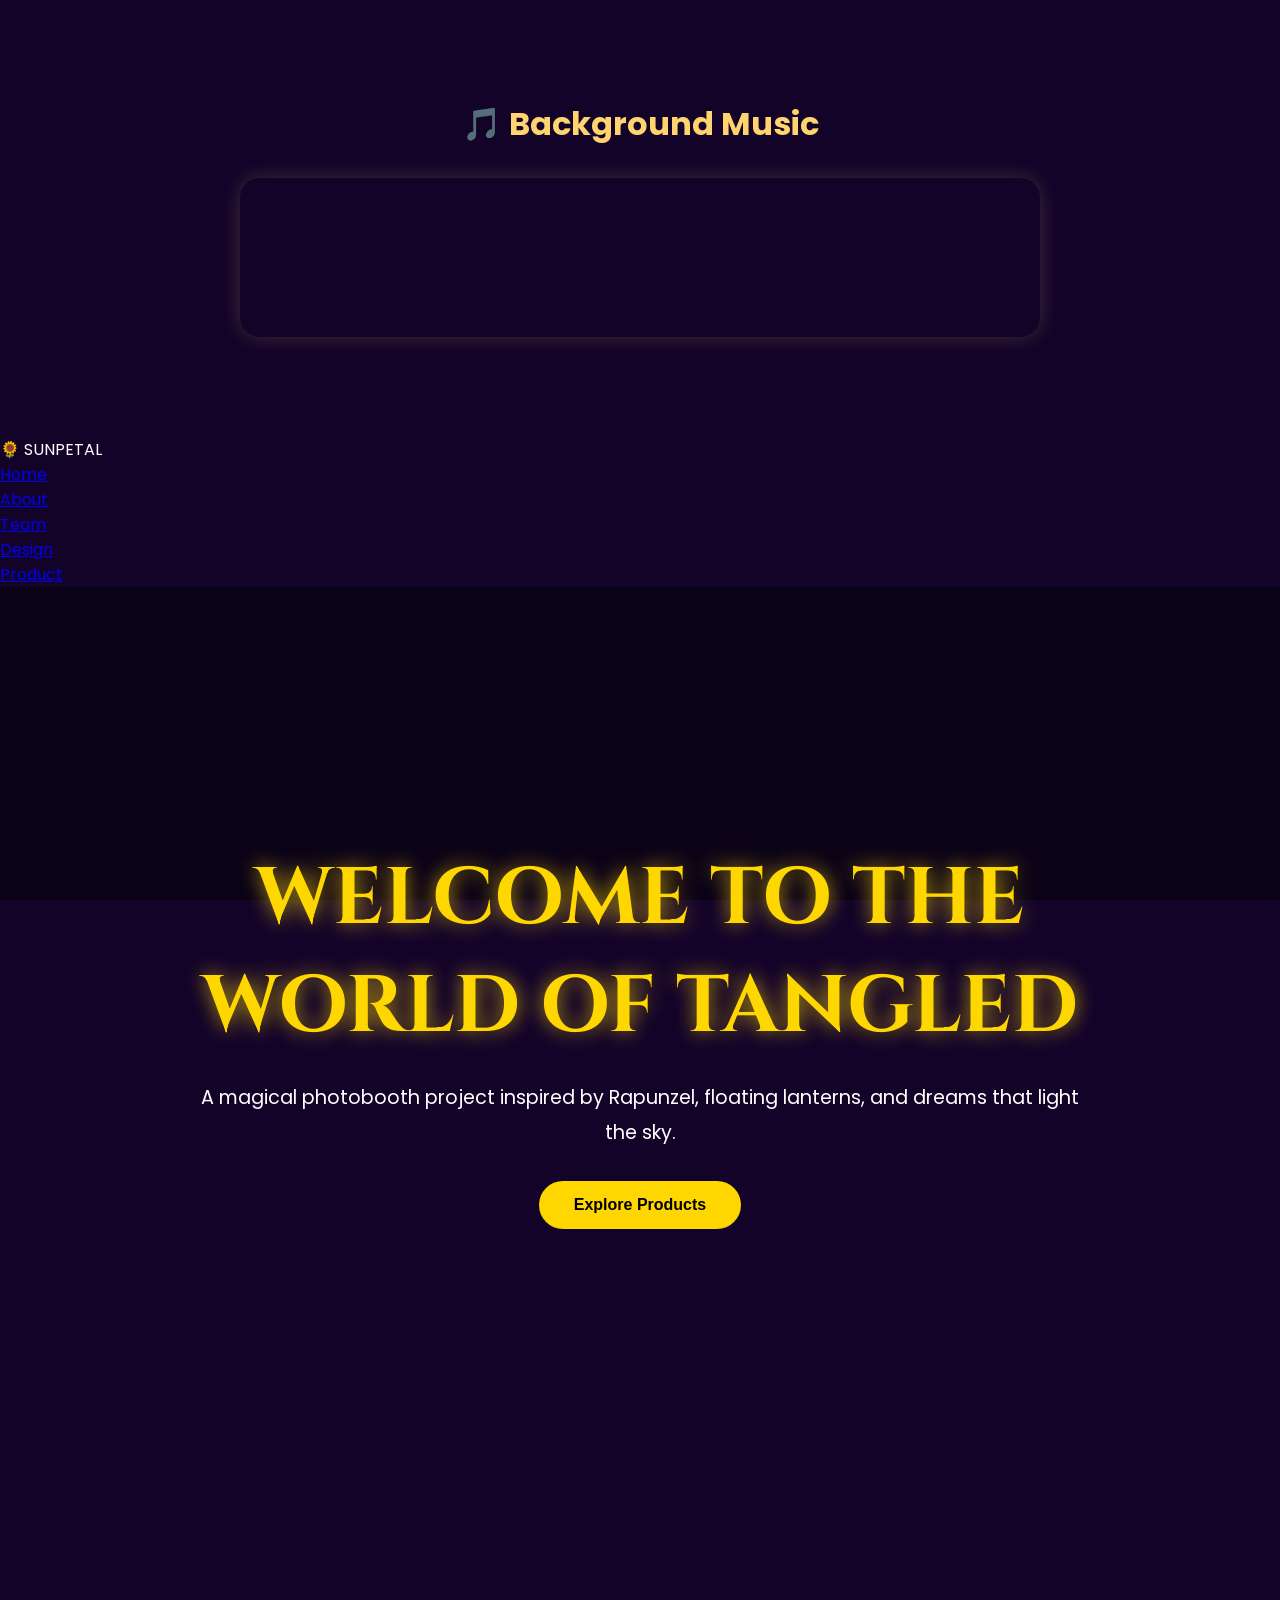
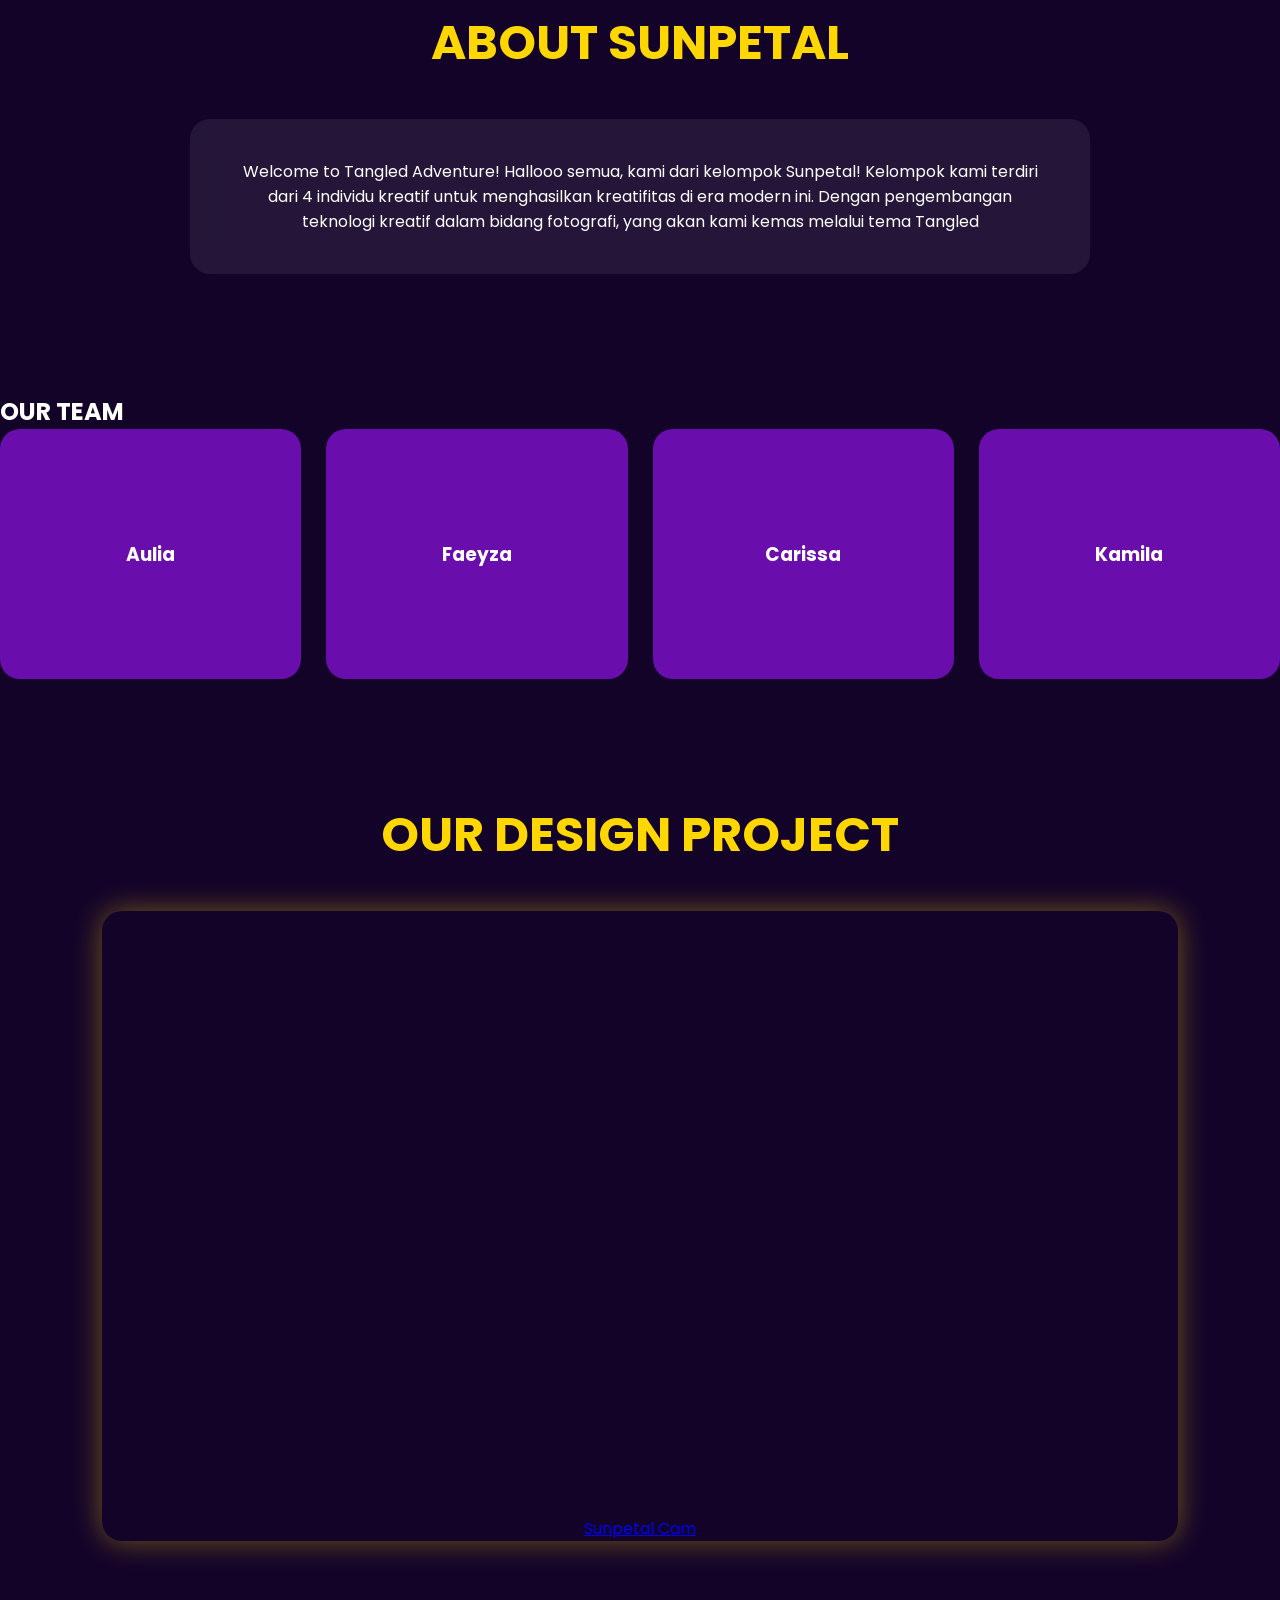
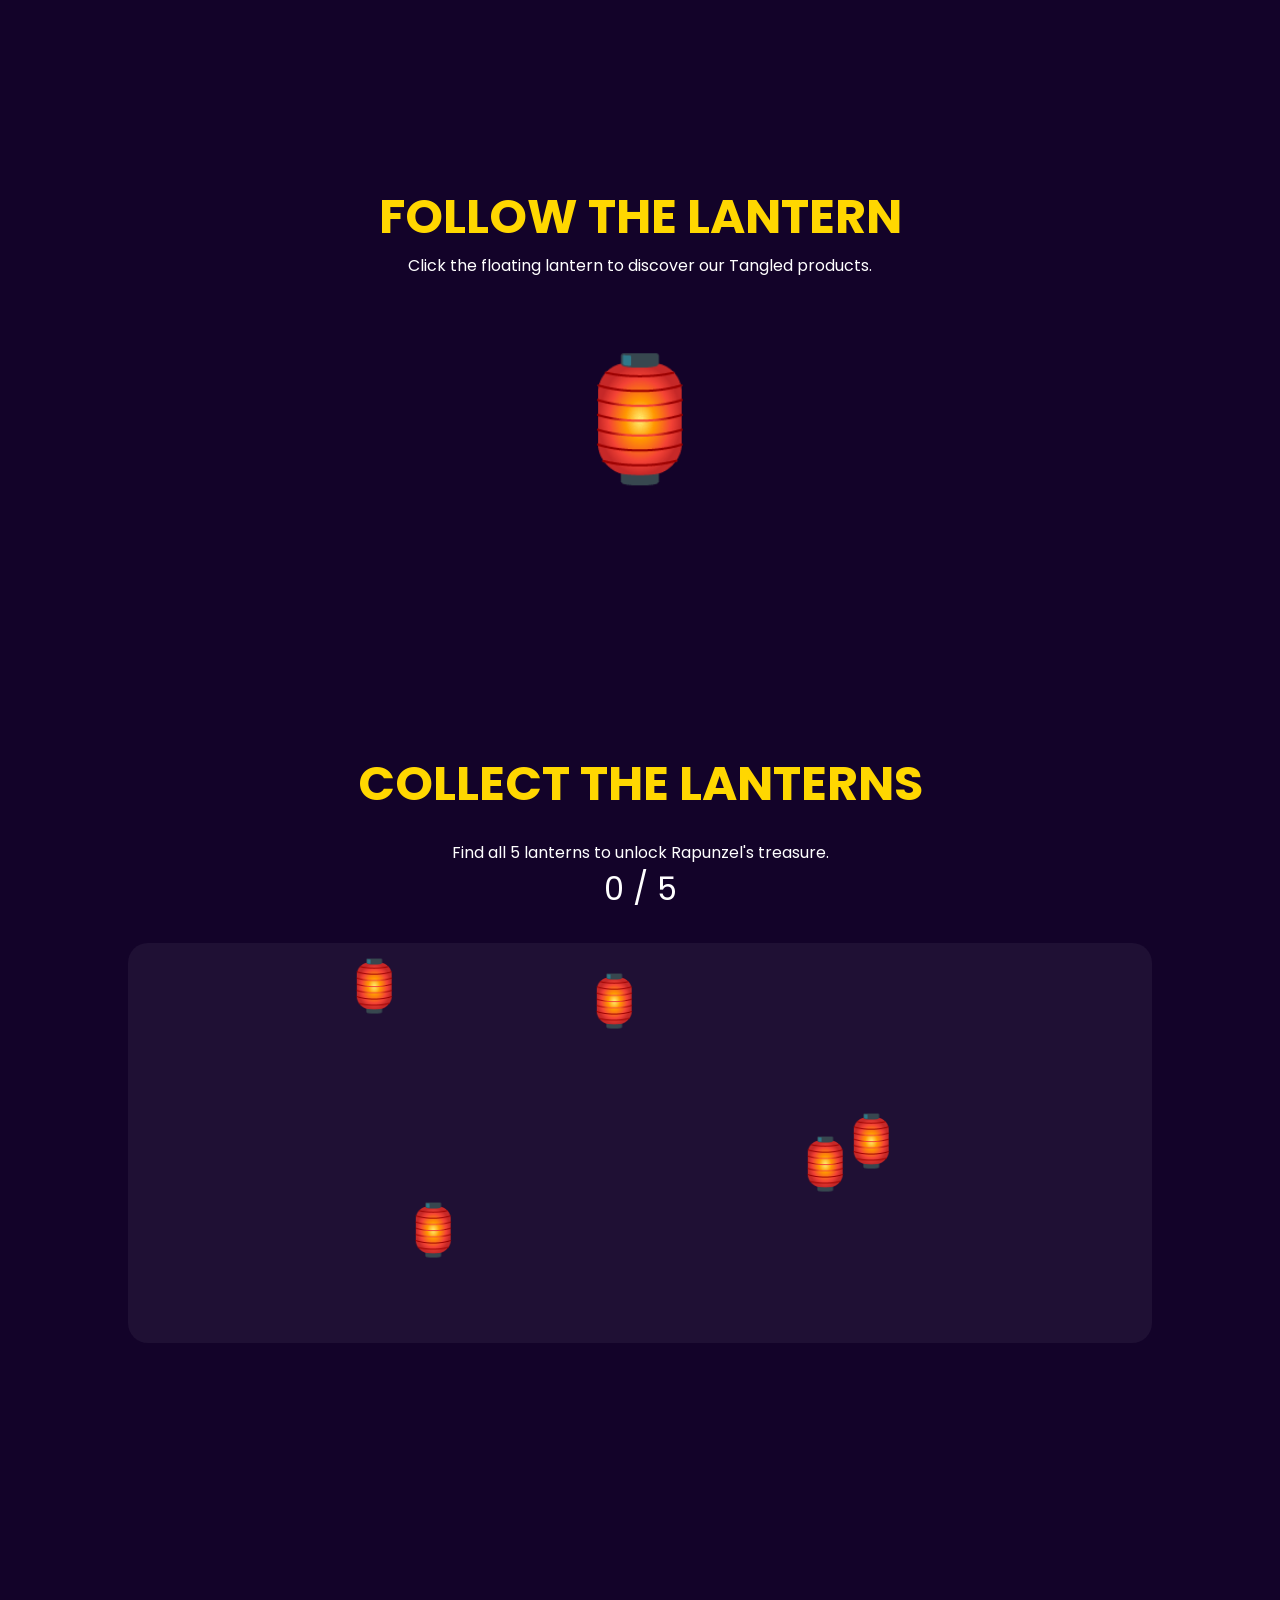
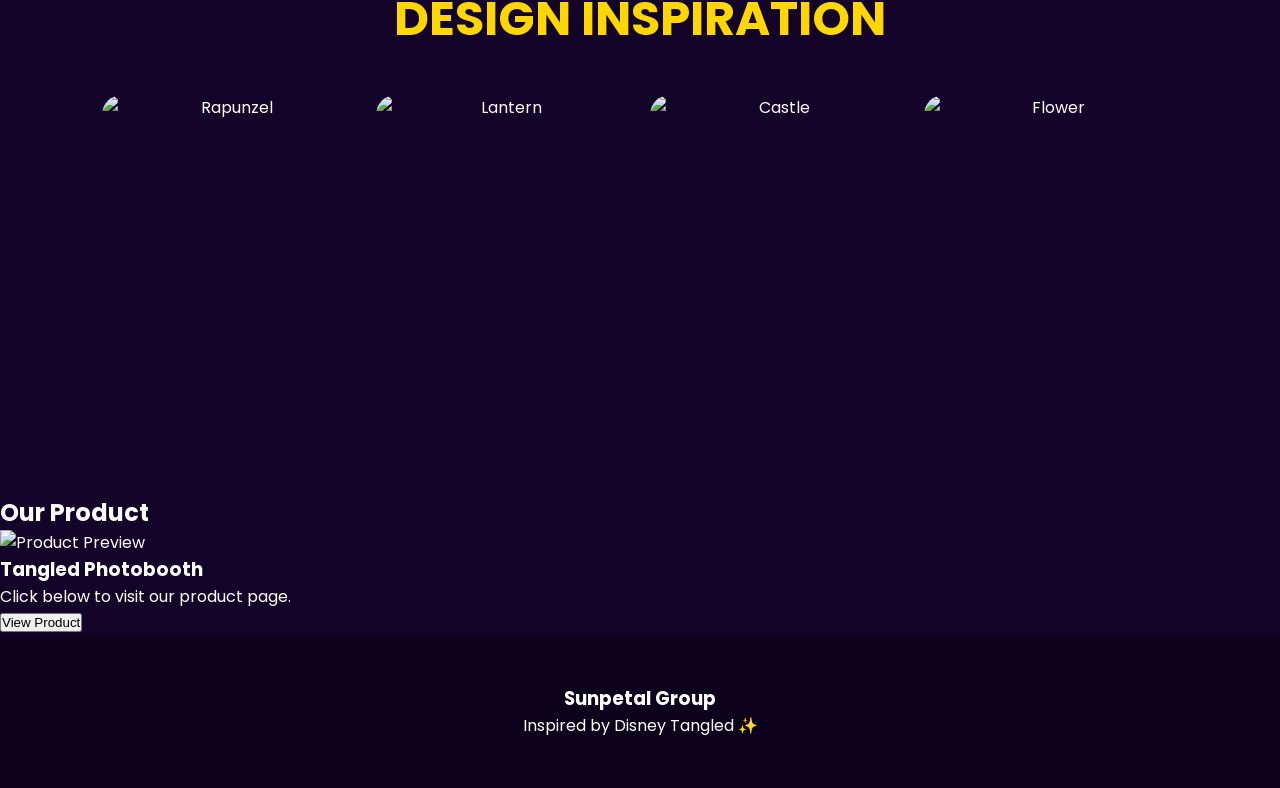
==== commit 22803e93: "Update index.html" ====
--- a/index.html
+++ b/index.html
@@ -23,15 +23,15 @@
     <div class="spotify-box">
 
         <iframe
-            style="border-radius:12px"
-            src="https://open.spotify.com/embed/playlist/37i9dQZF1DX9Z3vMB2b8im?utm_source=generator"
-            width="100%"
-            height="352"
-            frameborder="0"
-            allowfullscreen=""
-            allow="autoplay; clipboard-write; encrypted-media; fullscreen; picture-in-picture"
-            loading="lazy">
-        </iframe>
+    style="border-radius:12px"
+    src="https://open.spotify.com/embed/playlist/37i9dQZF1DX9Z3vMB2b8im?utm_source=generator"
+    width="100%"
+    height="152"
+    frameborder="0"
+    allowfullscreen=""
+    allow="autoplay; clipboard-write; encrypted-media; fullscreen; picture-in-picture"
+    loading="lazy">
+</iframe>
 
     </div>
 
--- a/css/style.css
+++ b/css/style.css
@@ -47,61 +47,26 @@
 }
 
 /* =========================
-   MUSIC BUTTON
-========================= */
-
-#musicBtn{
-position:fixed;
-right:20px;
-bottom:20px;
-width:60px;
-height:60px;
-border:none;
-border-radius:50%;
-background:#FFD700;
-font-size:24px;
-cursor:pointer;
-z-index:999;
-}
-
-/* =========================
-   NAVBAR
-========================= */
-
-nav{
-position:fixed;
-top:0;
-width:100%;
-padding:20px 8%;
-display:flex;
-justify-content:space-between;
-align-items:center;
-background:rgba(0,0,0,.2);
-backdrop-filter:blur(10px);
-z-index:1000;
-}
-
-.logo{
-font-size:1.5rem;
-font-weight:700;
-color:#FFD700;
-}
-
-nav ul{
-display:flex;
-gap:30px;
-list-style:none;
-}
-
-nav a{
-text-decoration:none;
-color:white;
-font-weight:500;
-transition:.3s;
-}
-
-nav a:hover{
-color:#FFD700;
+   SPOTIFY
+========================= */
+
+.music-section{
+    padding:100px 10%;
+    text-align:center;
+}
+
+.music-section h2{
+    color:#FFD36E;
+    margin-bottom:30px;
+    font-size:2rem;
+}
+
+.spotify-box{
+    max-width:800px;
+    margin:auto;
+    border-radius:20px;
+    overflow:hidden;
+    box-shadow:0 0 20px rgba(255,211,110,.2);
 }
 
 /* =========================
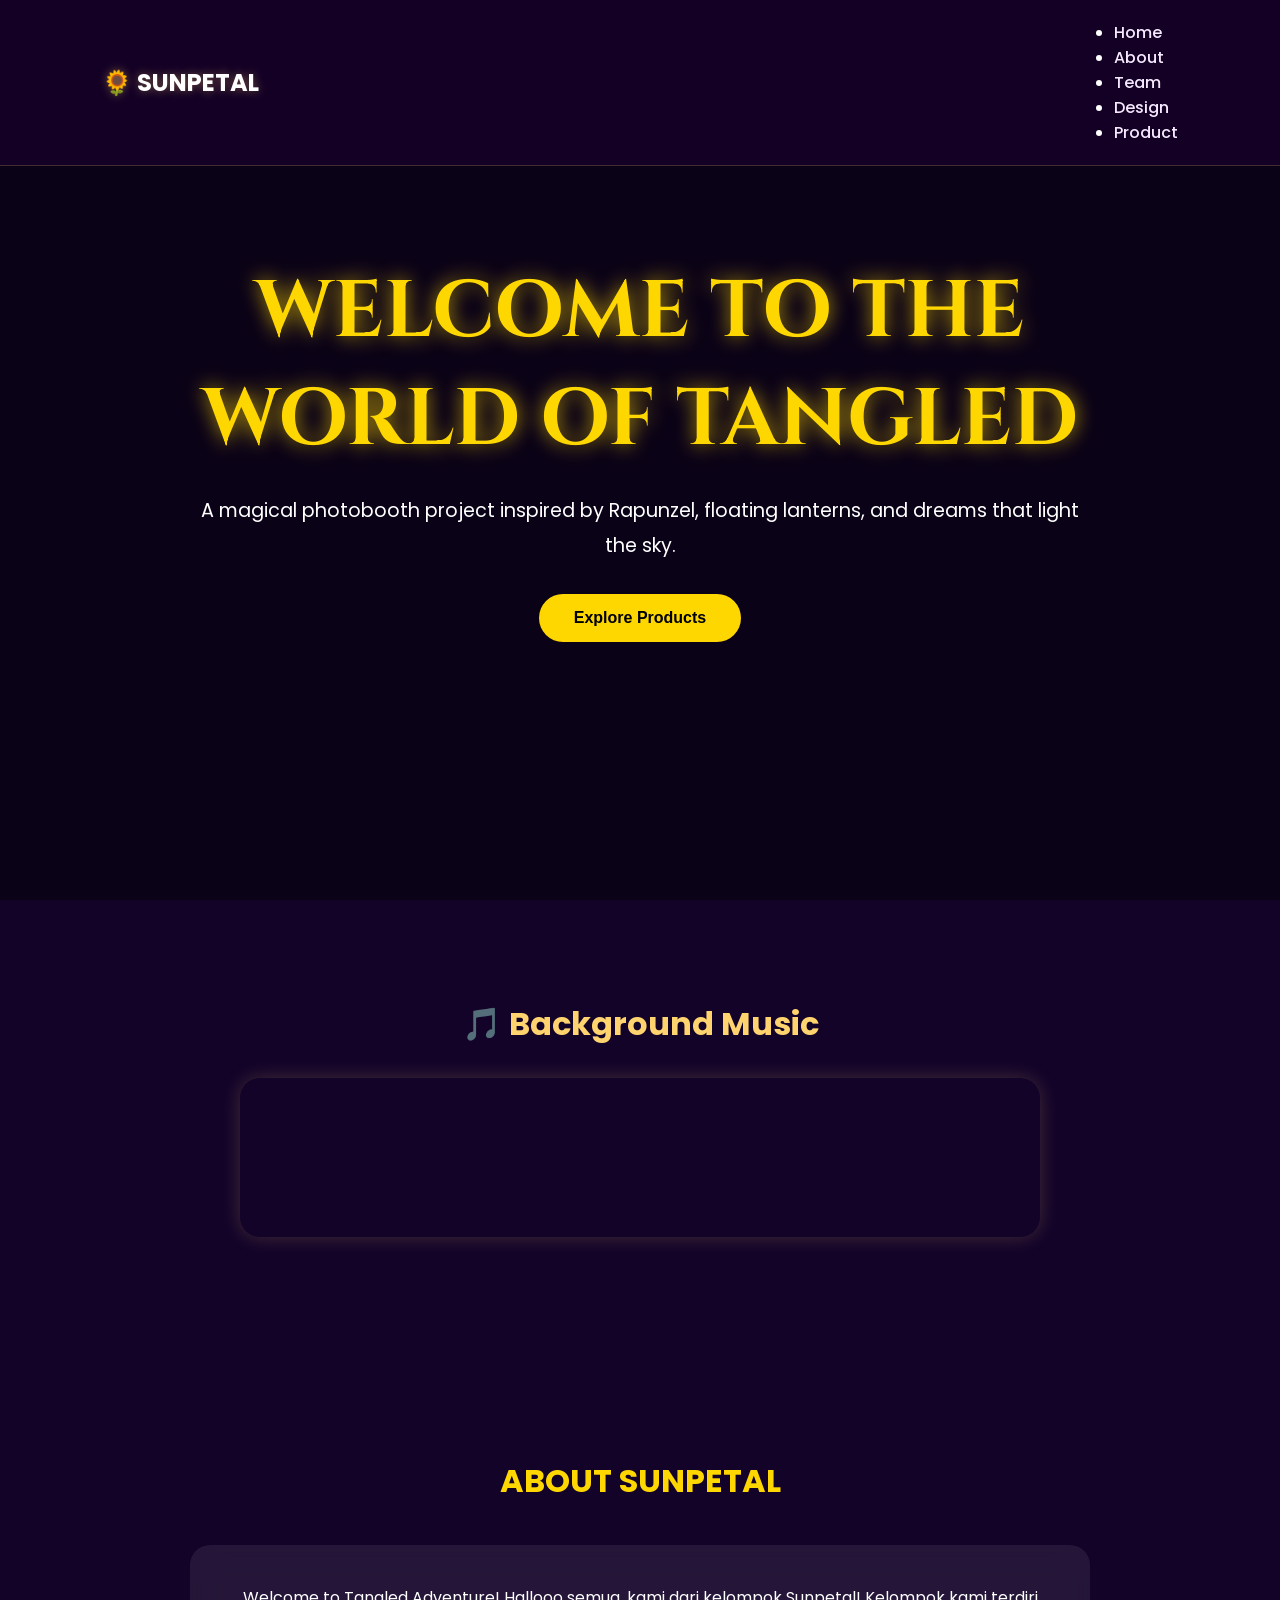
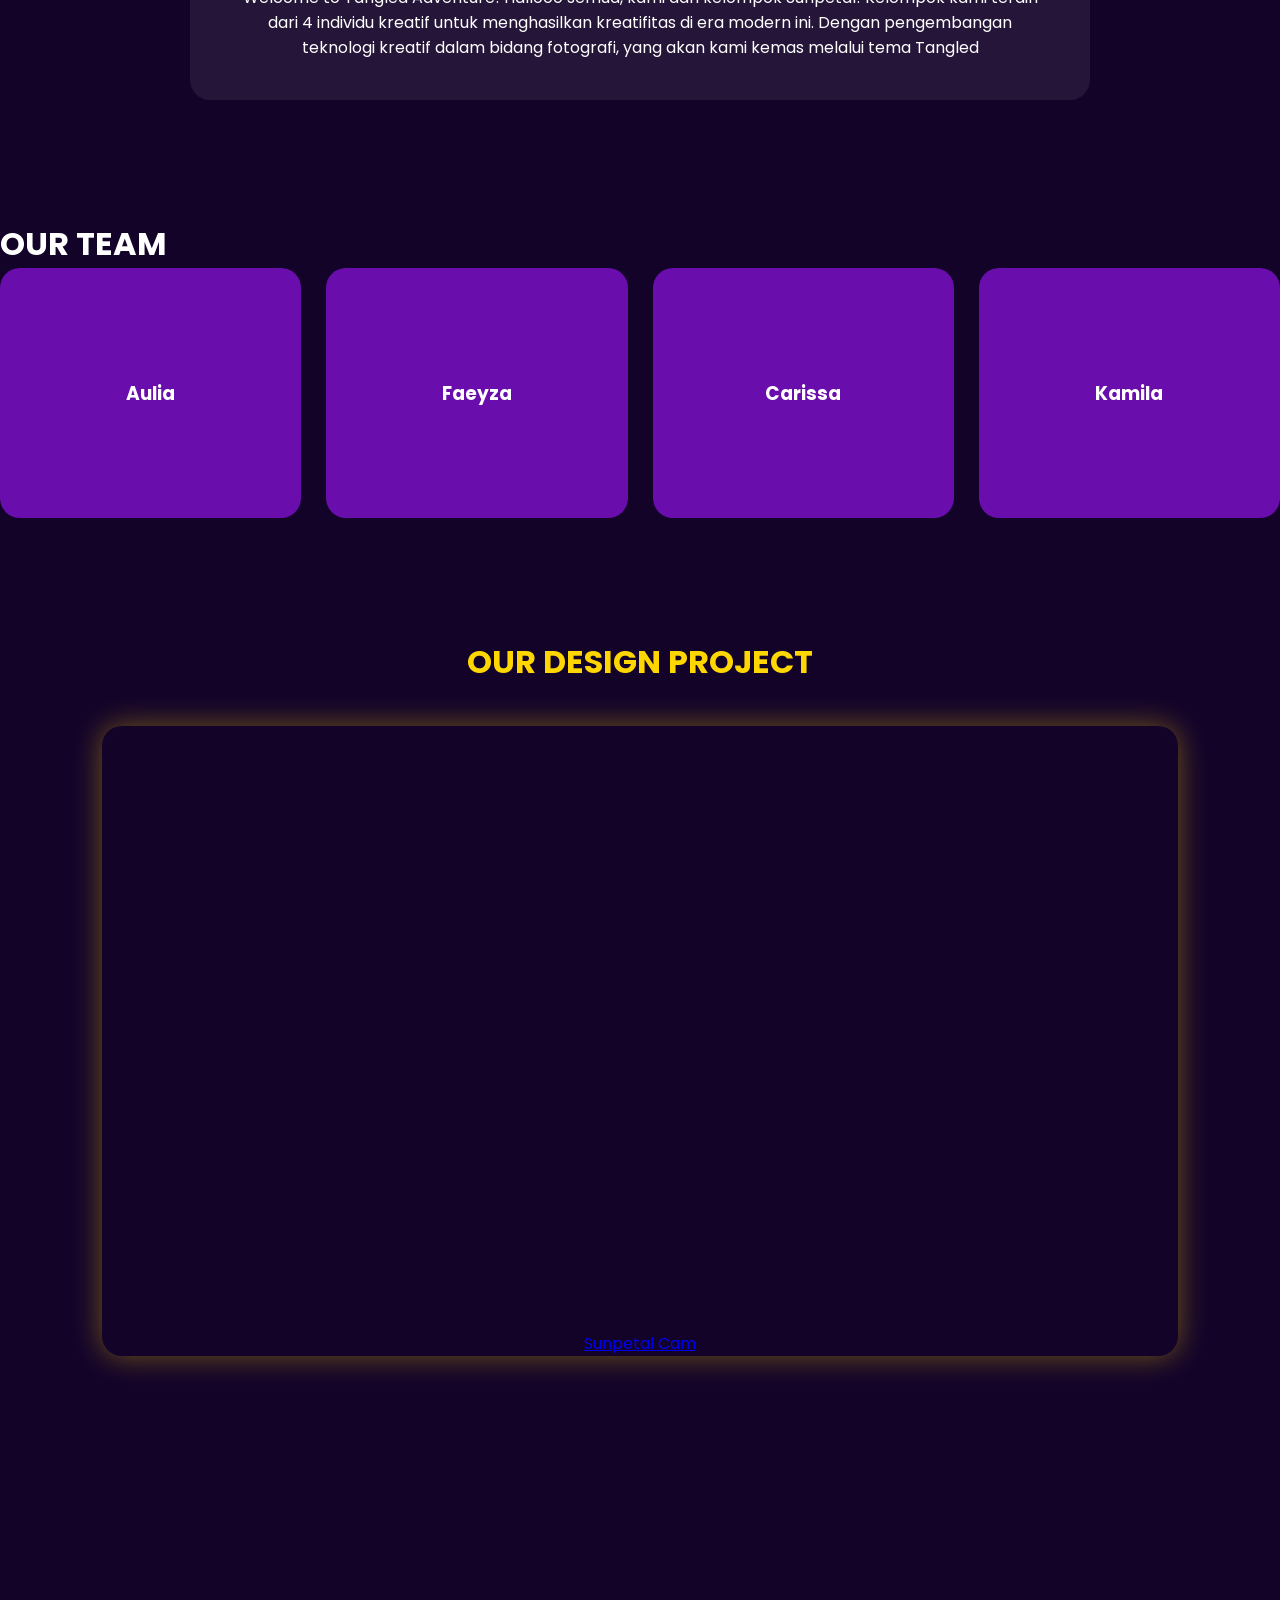
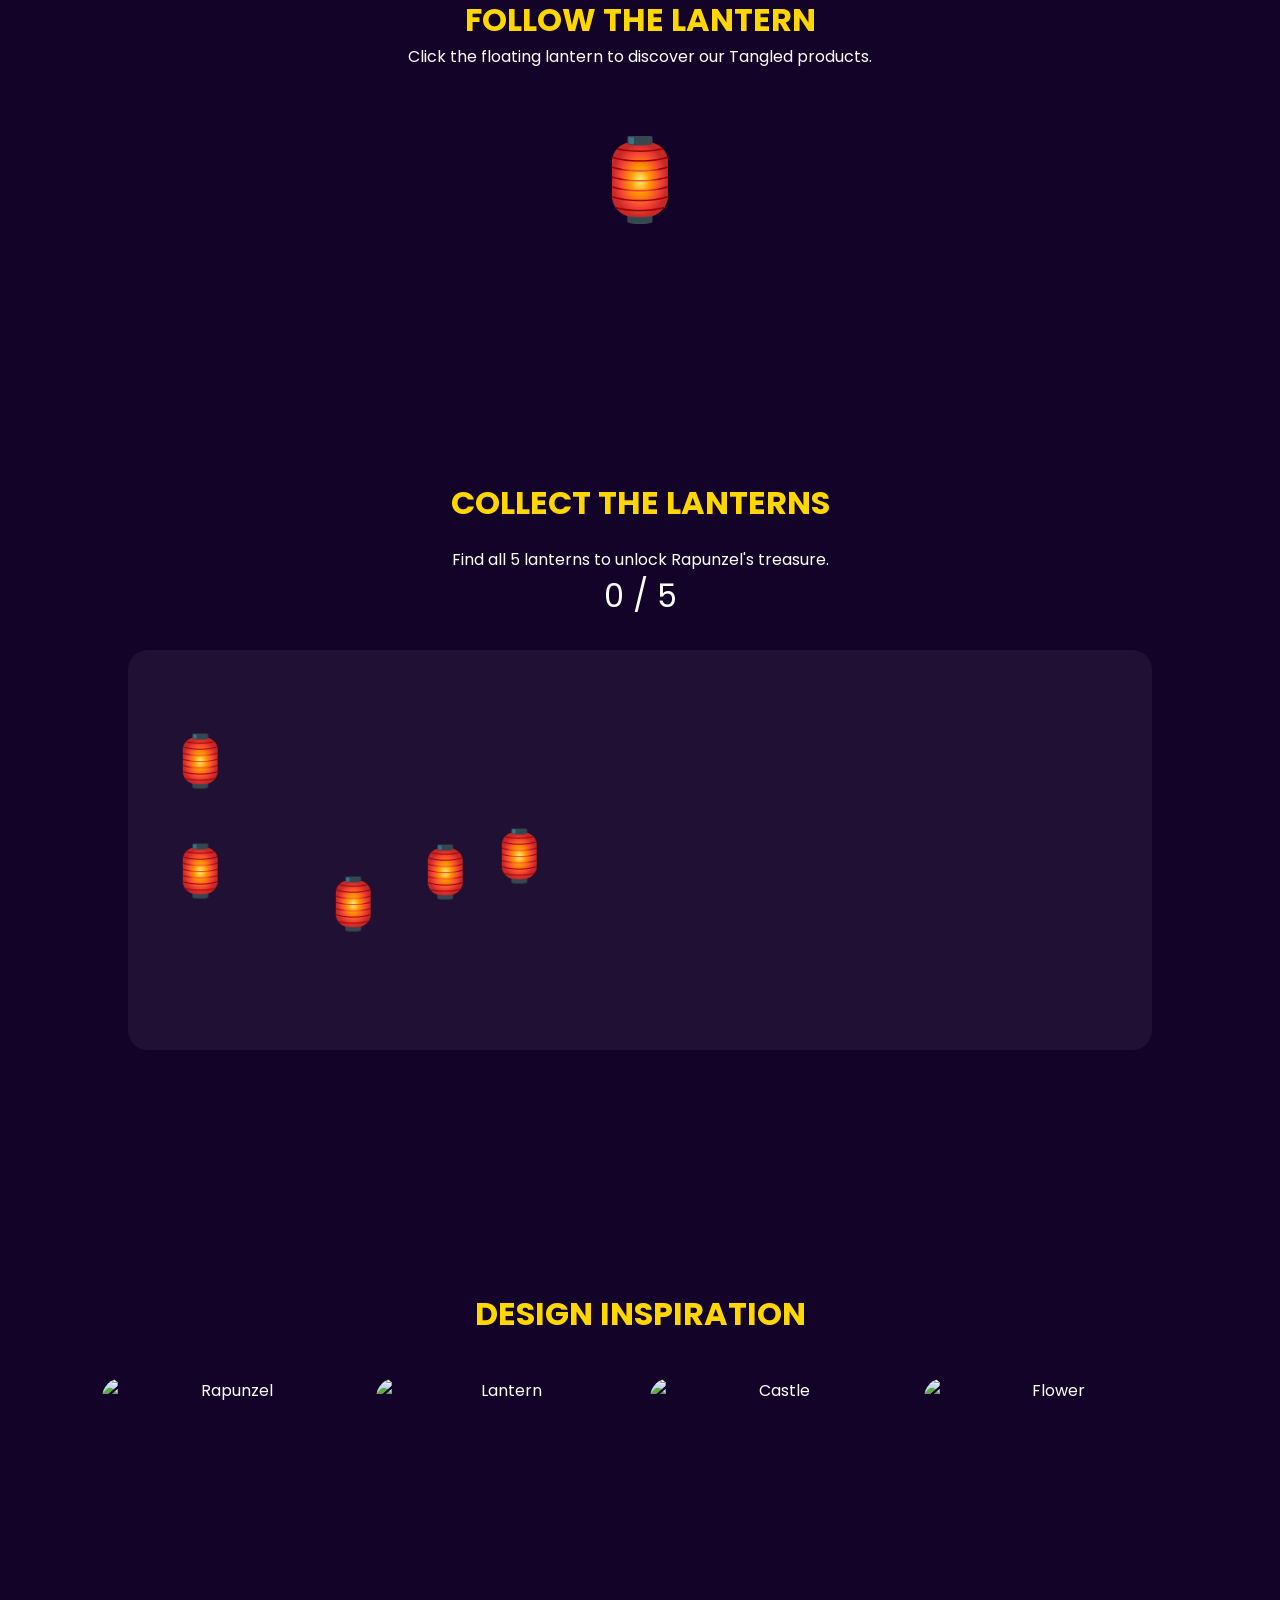
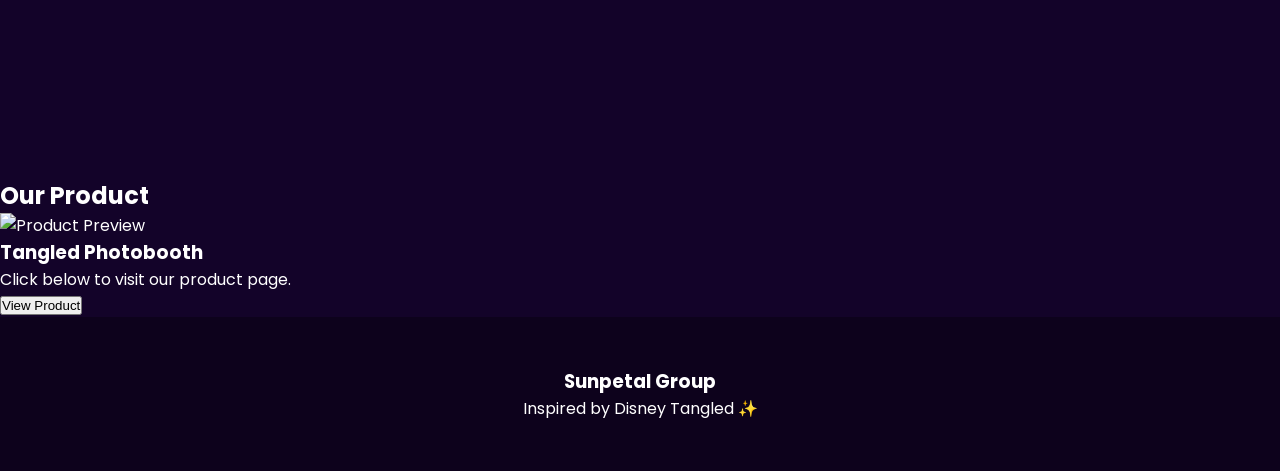
==== commit d9bcb985: "Update index.html" ====
--- a/index.html
+++ b/index.html
@@ -14,30 +14,7 @@
 
 <body>
 
-   <!-- MUSIC SECTION -->
-
-<section class="music-section">
-
-    <h2>🎵 Background Music</h2>
-
-    <div class="spotify-box">
-
-        <iframe
-    style="border-radius:12px"
-    src="https://open.spotify.com/embed/playlist/37i9dQZF1DX9Z3vMB2b8im?utm_source=generator"
-    width="100%"
-    height="152"
-    frameborder="0"
-    allowfullscreen=""
-    allow="autoplay; clipboard-write; encrypted-media; fullscreen; picture-in-picture"
-    loading="lazy">
-</iframe>
-
-    </div>
-
-</section>
-
-    <!-- NAVBAR -->
+   <!-- NAVBAR -->
     <nav>
         <div class="logo">
             🌻 SUNPETAL
@@ -72,6 +49,29 @@
         </div>
     </section>
 
+      <!-- MUSIC SECTION -->
+
+<section class="music-section">
+
+    <h2>🎵 Background Music</h2>
+
+    <div class="spotify-box">
+
+        <iframe
+    style="border-radius:12px"
+    src="https://open.spotify.com/embed/playlist/37i9dQZF1DX9Z3vMB2b8im?utm_source=generator"
+    width="100%"
+    height="152"
+    frameborder="0"
+    allowfullscreen=""
+    allow="autoplay; clipboard-write; encrypted-media; fullscreen; picture-in-picture"
+    loading="lazy">
+</iframe>
+
+    </div>
+
+</section>
+
     <!-- ABOUT -->
     <section id="about" class="about reveal">
         <h2>ABOUT SUNPETAL</h2>
--- a/css/style.css
+++ b/css/style.css
@@ -47,6 +47,43 @@
 }
 
 /* =========================
+   NAVBAR
+========================= */
+
+nav{
+    position:fixed;
+    top:0;
+    left:0;
+    width:100%;
+    padding:20px 8%;
+    display:flex;
+    justify-content:space-between;
+    align-items:center;
+    background:rgba(30,0,50,.55);
+    backdrop-filter:blur(12px);
+    border-bottom:1px solid rgba(255,211,110,.2);
+    z-index:1000;
+}
+
+.logo{
+    font-size:1.5rem;
+    font-weight:700;
+    color:var(--gold);
+    text-shadow:0 0 10px rgba(255,211,110,.4);
+}
+
+nav a{
+    text-decoration:none;
+    color:#f5e9ff;
+    font-weight:500;
+    transition:.3s;
+}
+
+nav a:hover{
+    color:var(--gold);
+}
+
+/* =========================
    SPOTIFY
 ========================= */
 
@@ -68,7 +105,6 @@
     overflow:hidden;
     box-shadow:0 0 20px rgba(255,211,110,.2);
 }
-
 /* =========================
    HERO
 ========================= */
@@ -449,6 +485,32 @@
 gap:15px;
 }
 
+nav{
+    padding:15px 5%;
+    flex-direction:column;
+    gap:10px;
+}
+
+nav ul{
+    display:flex;
+    flex-wrap:wrap;
+    justify-content:center;
+    gap:15px;
+    list-style:none;
+    padding:0;
+    margin:0;
+}
+
+nav ul li{
+    margin:0;
+}
+
+nav a{
+    text-decoration:none;
+    color:white;
+}
+
+}
 nav ul{
 flex-wrap:wrap;
 justify-content:center;
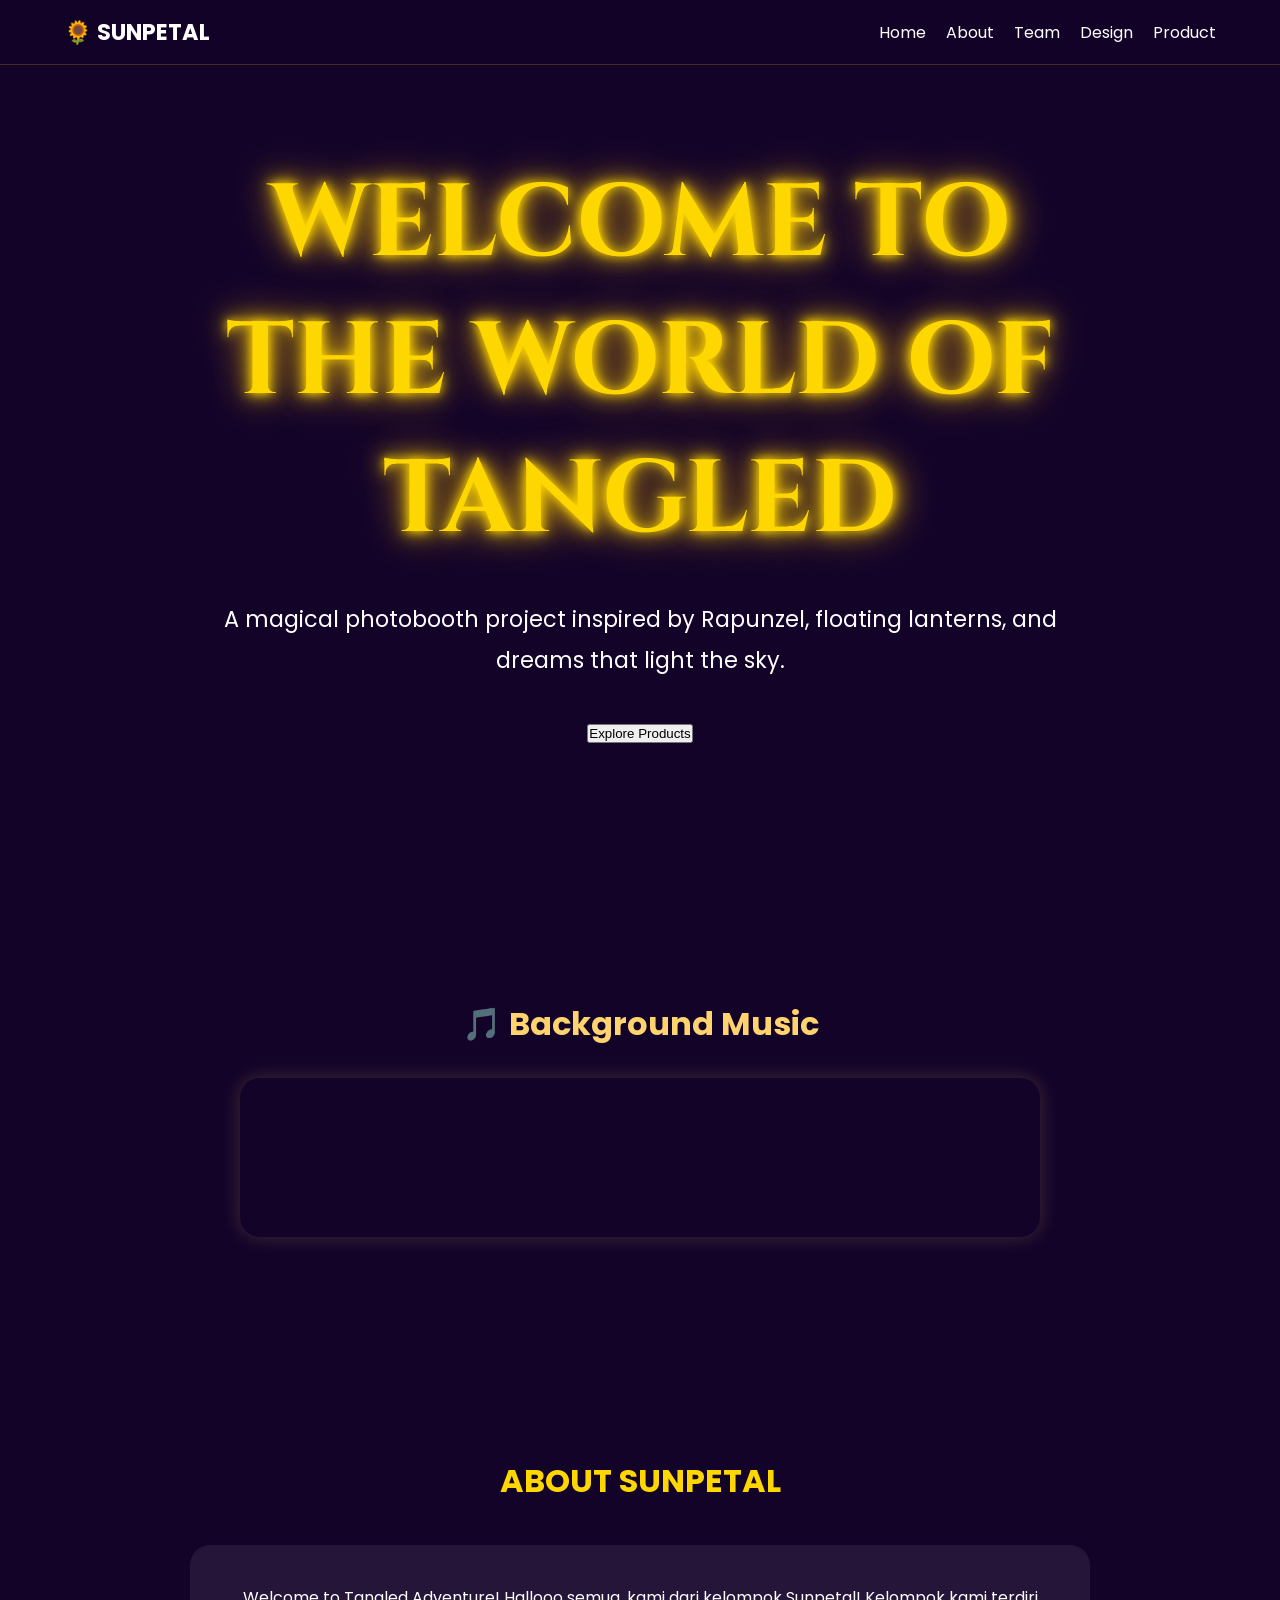
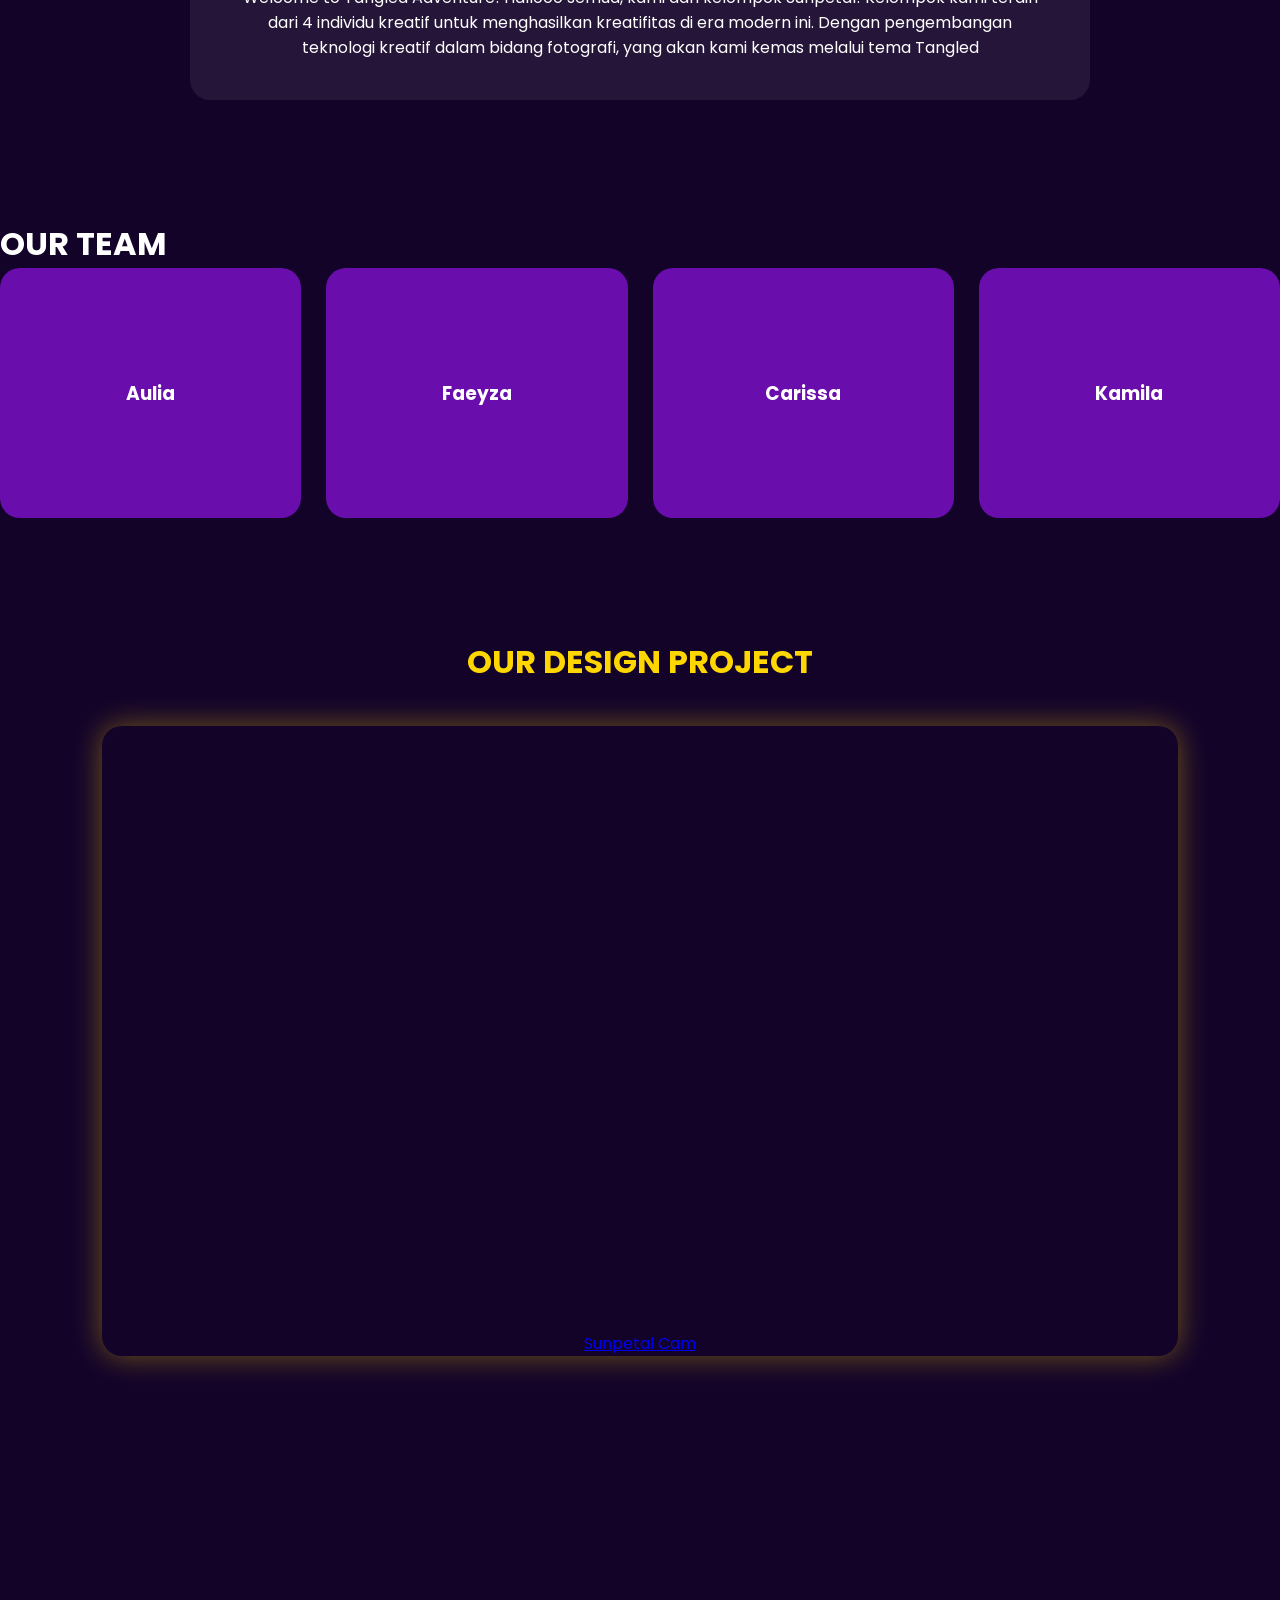
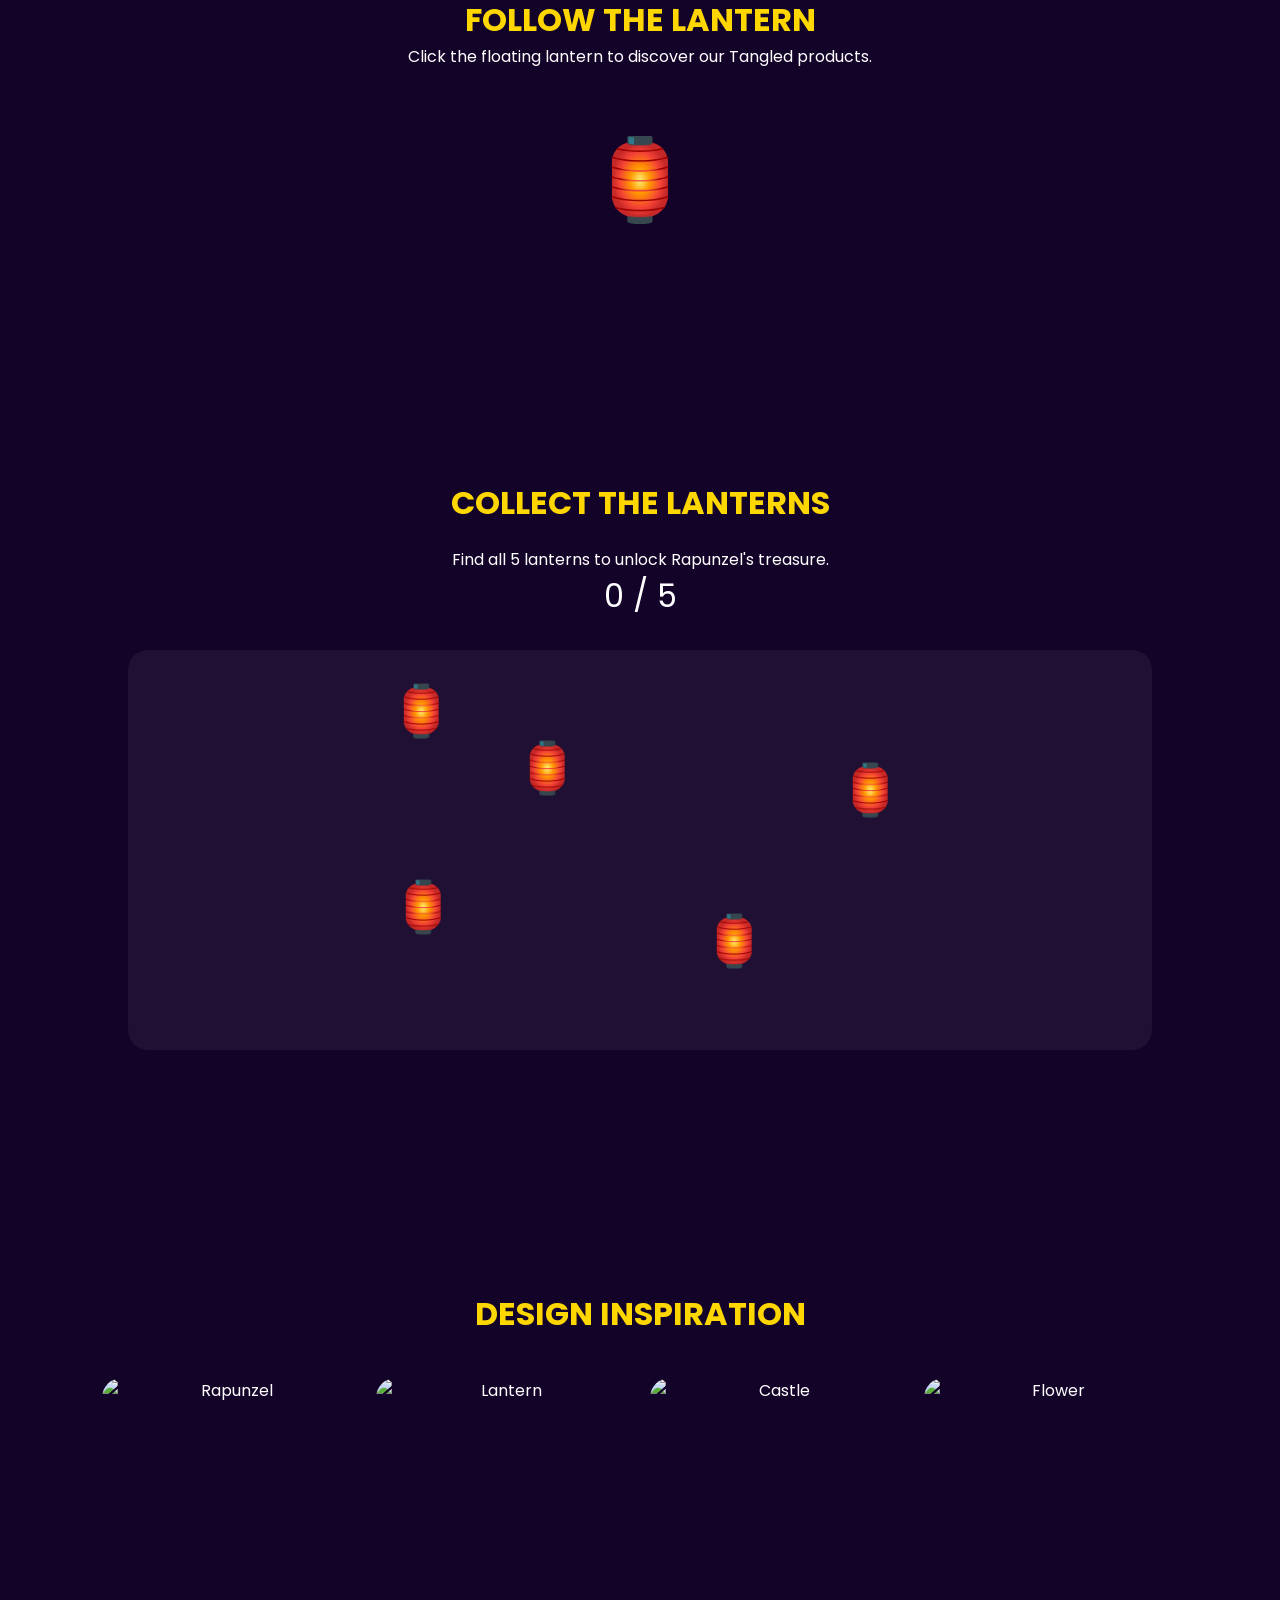
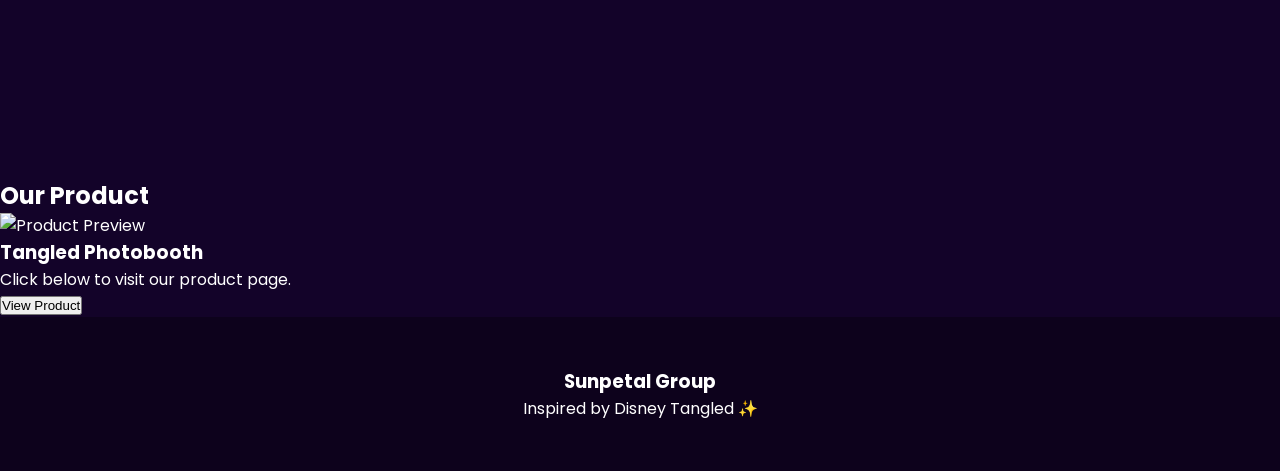
==== commit 73d1f120: "Update index.html" ====
--- a/index.html
+++ b/index.html
@@ -26,7 +26,7 @@
             <li><a href="#team">Team</a></li>
             <li><a href="design.html">Design</a></li>
             <li>
-                <a href="https://kelompok6-design.github.io/product/">
+                <a href="https://faeyzakhairunnisaibrahim-wq.github.io/product.sunpetal/">
                     Product
                 </a>
             </li>
--- a/css/style.css
+++ b/css/style.css
@@ -55,27 +55,33 @@
     top:0;
     left:0;
     width:100%;
-    padding:20px 8%;
+    padding:15px 5%;
     display:flex;
     justify-content:space-between;
     align-items:center;
-    background:rgba(30,0,50,.55);
+    background:rgba(19,3,41,.85);
     backdrop-filter:blur(12px);
-    border-bottom:1px solid rgba(255,211,110,.2);
+    border-bottom:1px solid rgba(255,215,0,.2);
     z-index:1000;
 }
 
 .logo{
-    font-size:1.5rem;
+    font-size:1.4rem;
     font-weight:700;
     color:var(--gold);
-    text-shadow:0 0 10px rgba(255,211,110,.4);
+}
+
+nav ul{
+    display:flex;
+    gap:20px;
+    list-style:none;
+    margin:0;
+    padding:0;
 }
 
 nav a{
+    color:white;
     text-decoration:none;
-    color:#f5e9ff;
-    font-weight:500;
     transition:.3s;
 }
 
@@ -105,61 +111,57 @@
     overflow:hidden;
     box-shadow:0 0 20px rgba(255,211,110,.2);
 }
+
 /* =========================
    HERO
 ========================= */
 
 .hero{
-height:100vh;
-display:flex;
-justify-content:center;
-align-items:center;
-text-align:center;
-padding:20px;
-
-background:
-linear-gradient(
-rgba(0,0,0,.45),
-rgba(0,0,0,.45)
-),
-url("../assets/bg-home.jpg");
-
-background-size:cover;
-background-position:center;
-background-attachment:fixed;
+    min-height:100vh;
+    display:flex;
+    justify-content:center;
+    align-items:center;
+    text-align:center;
+    padding:0 20px;
 }
 
 .hero-content{
-max-width:900px;
-}
-
-.hero h1{
-font-size:5rem;
-font-family:'Cinzel',serif;
-color:#FFD700;
-margin-bottom:20px;
-text-shadow:0 0 20px rgba(255,215,0,.7);
-}
-
-.hero p{
-font-size:1.2rem;
-line-height:1.8;
-margin-bottom:30px;
-}
-
-.hero button{
-padding:15px 35px;
-border:none;
-border-radius:40px;
-font-size:1rem;
-font-weight:bold;
-background:#FFD700;
-cursor:pointer;
-transition:.3s;
-}
-
-.hero button:hover{
-transform:scale(1.1);
+    max-width:900px;
+}
+
+.hero-content h1{
+    font-family:'Cinzel', serif;
+    font-size:clamp(3rem,8vw,7rem);
+    color:#ffd700;
+    text-transform:uppercase;
+    text-shadow:
+        0 0 10px #ffd700,
+        0 0 20px #ffd700,
+        0 0 40px #ffb700;
+    margin-bottom:30px;
+}
+
+.hero-content p{
+    font-size:1.4rem;
+    line-height:1.8;
+    color:white;
+    margin-bottom:40px;
+}
+
+.btn{
+    display:inline-block;
+    padding:15px 35px;
+    background:#ffd700;
+    color:#2b004f;
+    border-radius:50px;
+    font-weight:bold;
+    text-decoration:none;
+    transition:0.3s;
+}
+
+.btn:hover{
+    transform:translateY(-5px);
+    box-shadow:0 0 20px #ffd700;
 }
 
 /* =========================
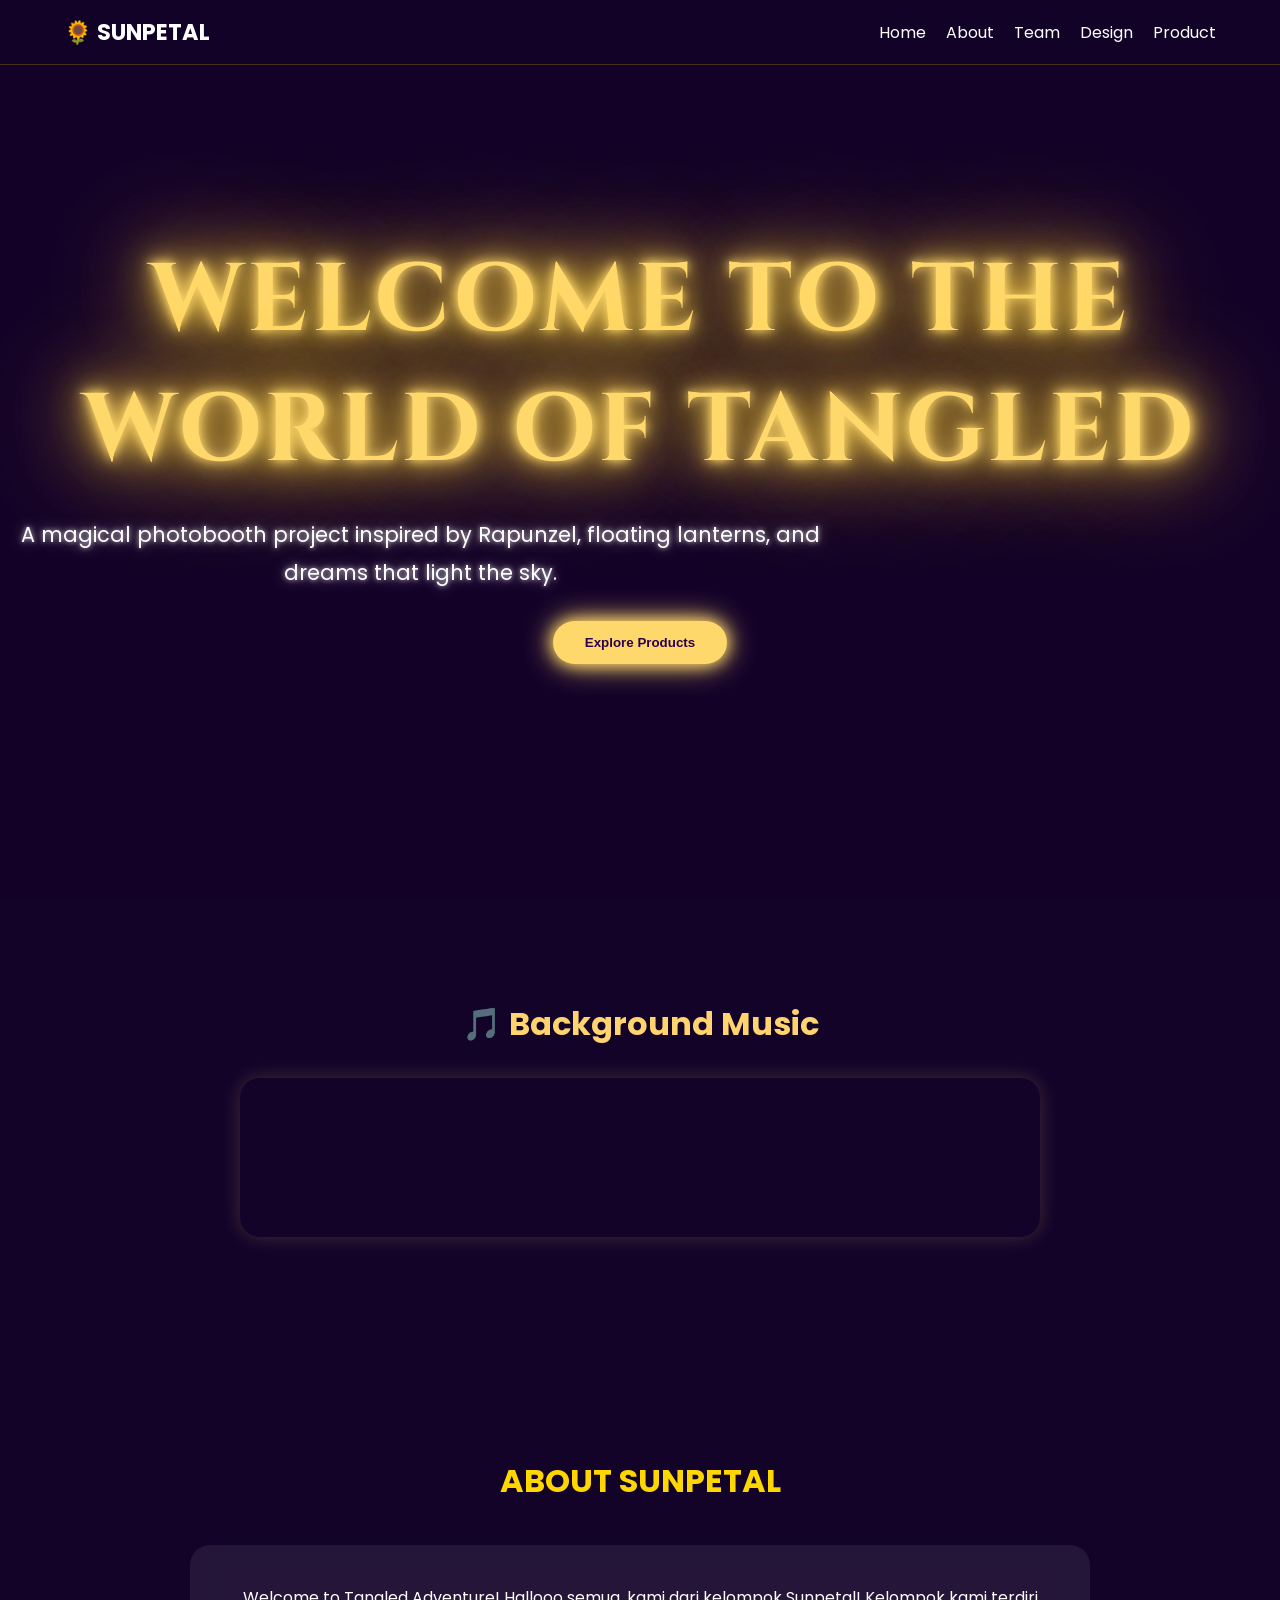
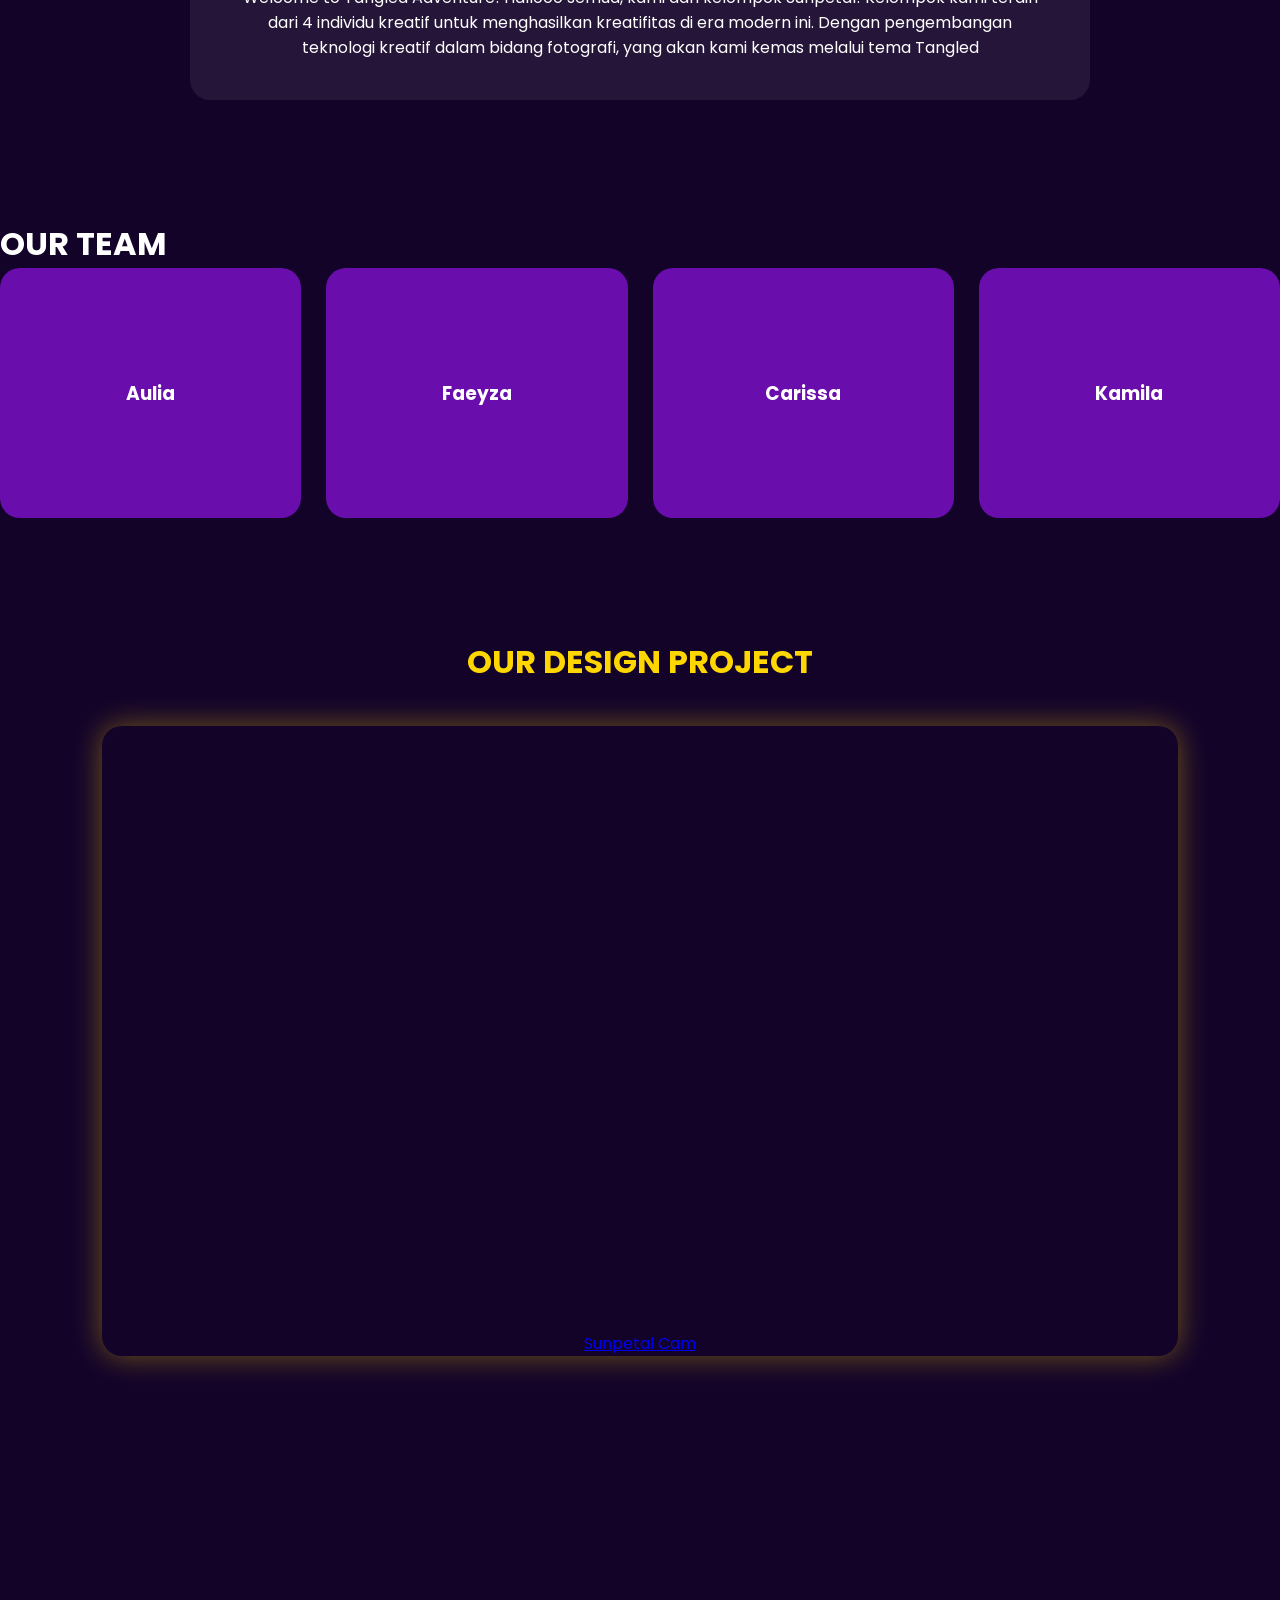
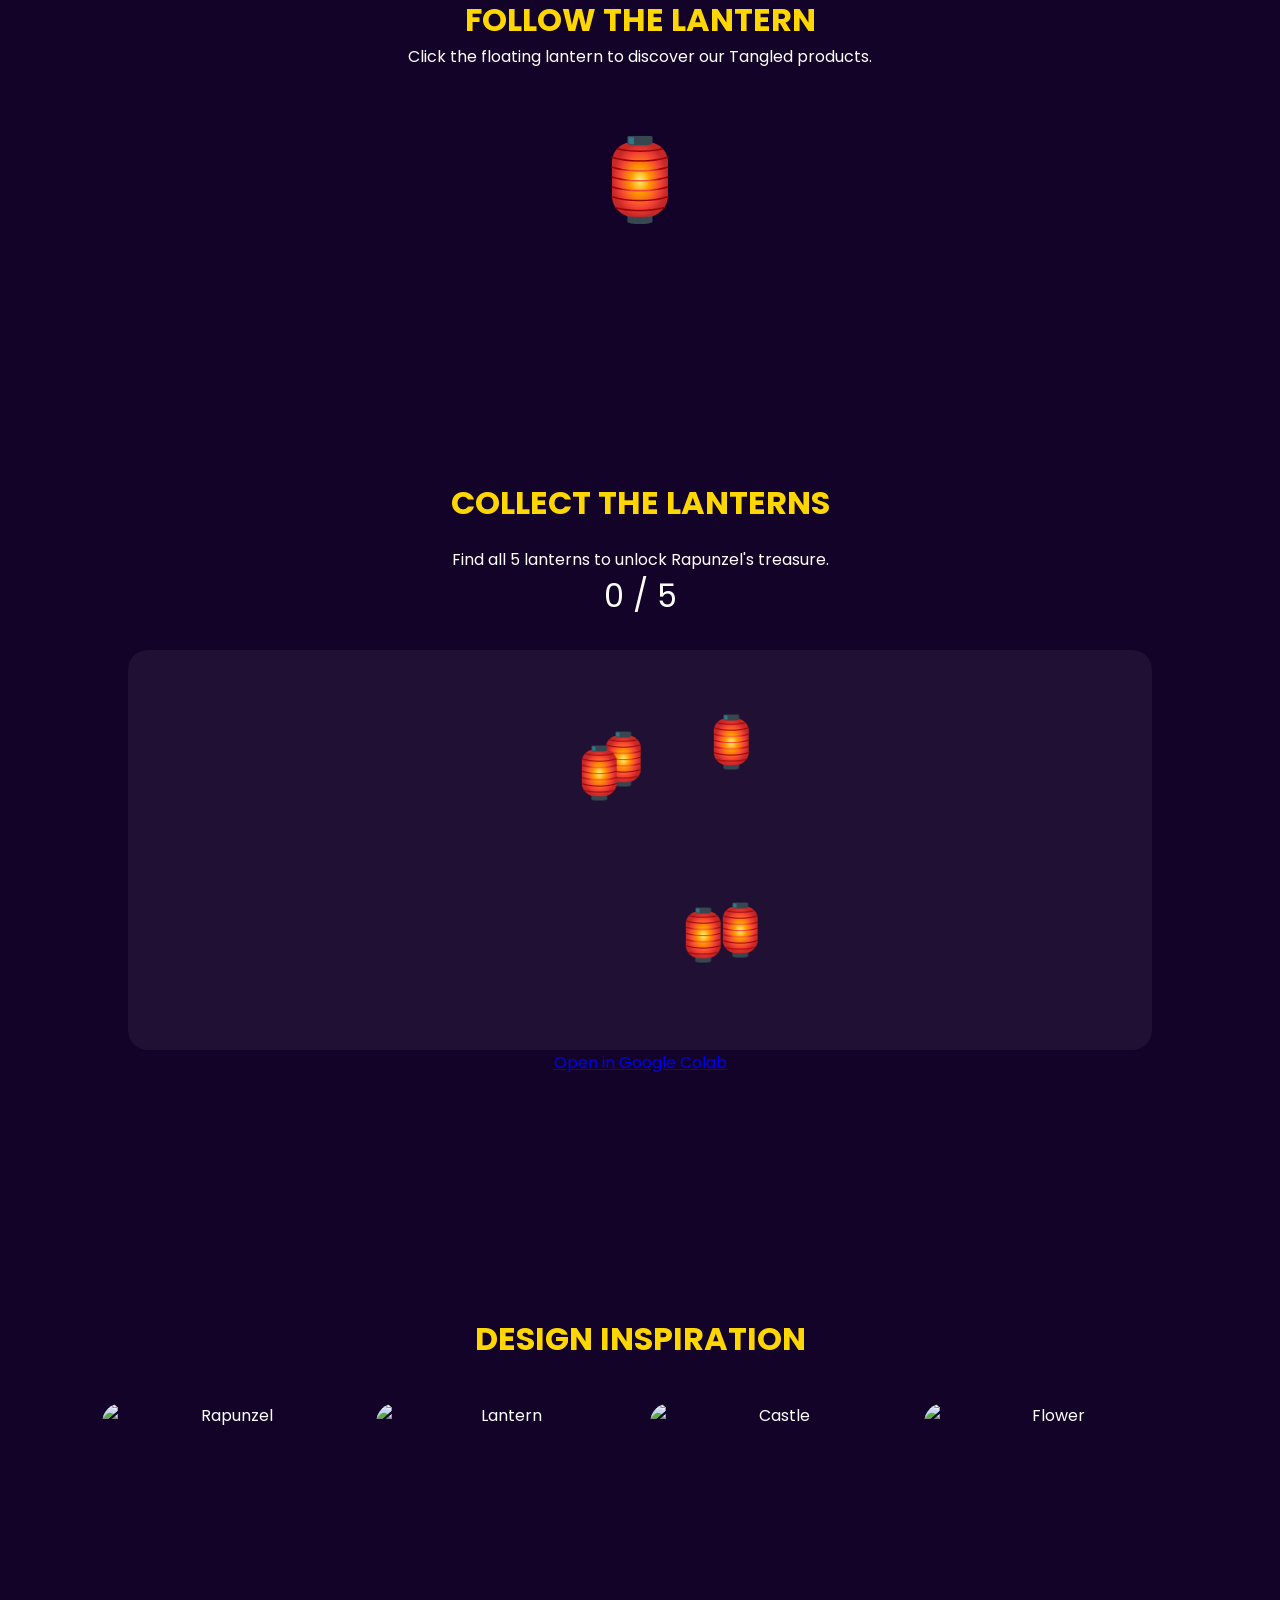
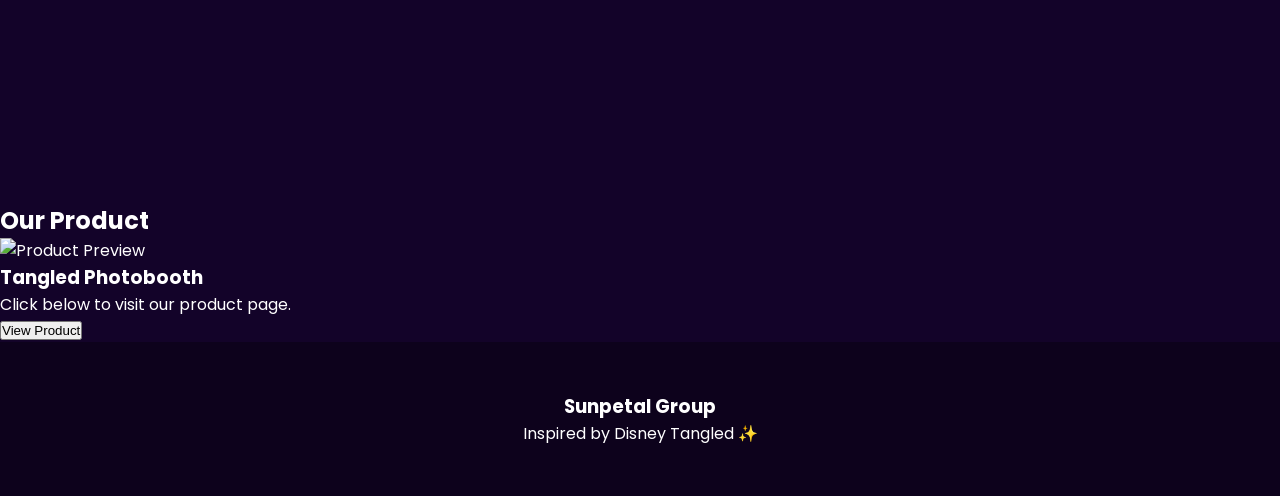
==== commit 924abd97: "Update index.html" ====
--- a/index.html
+++ b/index.html
@@ -202,6 +202,10 @@
         <div id="score">0 / 5</div>
 
         <div id="gameArea"></div>
+
+        <a href="https://colab.research.google.com/drive/1V5u2zfPo4bJ6q2vCX65FMQJQk6flTFVa">
+    Open in Google Colab
+</a>
     </section>
 
     <!-- GALLERY -->
--- a/css/style.css
+++ b/css/style.css
@@ -116,52 +116,100 @@
    HERO
 ========================= */
 
+/* IMPORT FONT */
+@import url('https://fonts.googleapis.com/css2?family=Cinzel:wght@400;600;700&display=swap');
+
+/* HERO SECTION */
 .hero{
     min-height:100vh;
     display:flex;
+    flex-direction:column;
     justify-content:center;
     align-items:center;
     text-align:center;
-    padding:0 20px;
-}
-
-.hero-content{
-    max-width:900px;
-}
-
-.hero-content h1{
+    padding:20px;
+    background:
+    linear-gradient(
+        rgba(20,0,40,0.65),
+        rgba(20,0,40,0.8)
+    ),
+    url('images/rapunzel-bg.jpg');
+    background-size:cover;
+    background-position:center;
+}
+
+/* JUDUL BESAR */
+.hero h1{
     font-family:'Cinzel', serif;
-    font-size:clamp(3rem,8vw,7rem);
-    color:#ffd700;
+    font-size:clamp(3rem,8vw,6rem);
+    font-weight:700;
+    color:#ffd86b;
+    letter-spacing:4px;
     text-transform:uppercase;
+
     text-shadow:
-        0 0 10px #ffd700,
-        0 0 20px #ffd700,
-        0 0 40px #ffb700;
-    margin-bottom:30px;
-}
-
-.hero-content p{
-    font-size:1.4rem;
+    0 0 10px #ffd86b,
+    0 0 20px #ffd86b,
+    0 0 40px #ffcc33,
+    0 0 80px #ffcc33,
+    0 0 120px #ffcc33;
+
+    animation: glow 2.5s ease-in-out infinite alternate;
+}
+
+/* SUBTITLE */
+.hero p{
+    margin-top:20px;
+    font-size:1.3rem;
+    color:#fff;
+    max-width:800px;
     line-height:1.8;
-    color:white;
-    margin-bottom:40px;
-}
-
-.btn{
-    display:inline-block;
-    padding:15px 35px;
-    background:#ffd700;
-    color:#2b004f;
+
+    text-shadow:
+    0 0 5px rgba(255,255,255,0.8),
+    0 0 15px rgba(255,255,255,0.5);
+}
+
+/* BUTTON */
+.hero button,
+.hero .btn{
+    margin-top:30px;
+    padding:14px 32px;
+    border:none;
     border-radius:50px;
+    background:#ffd86b;
+    color:#2d004d;
     font-weight:bold;
-    text-decoration:none;
+    cursor:pointer;
     transition:0.3s;
-}
-
-.btn:hover{
-    transform:translateY(-5px);
-    box-shadow:0 0 20px #ffd700;
+    box-shadow:
+    0 0 15px #ffd86b,
+    0 0 30px #ffd86b;
+}
+
+.hero button:hover,
+.hero .btn:hover{
+    transform:translateY(-5px) scale(1.05);
+    box-shadow:
+    0 0 25px #ffd86b,
+    0 0 50px #ffd86b;
+}
+
+/* ANIMASI GLOW */
+@keyframes glow{
+    from{
+        text-shadow:
+        0 0 10px #ffd86b,
+        0 0 20px #ffd86b,
+        0 0 40px #ffcc33;
+    }
+    to{
+        text-shadow:
+        0 0 20px #ffd86b,
+        0 0 40px #ffd86b,
+        0 0 80px #ffcc33,
+        0 0 120px #ffcc33;
+    }
 }
 
 /* =========================
